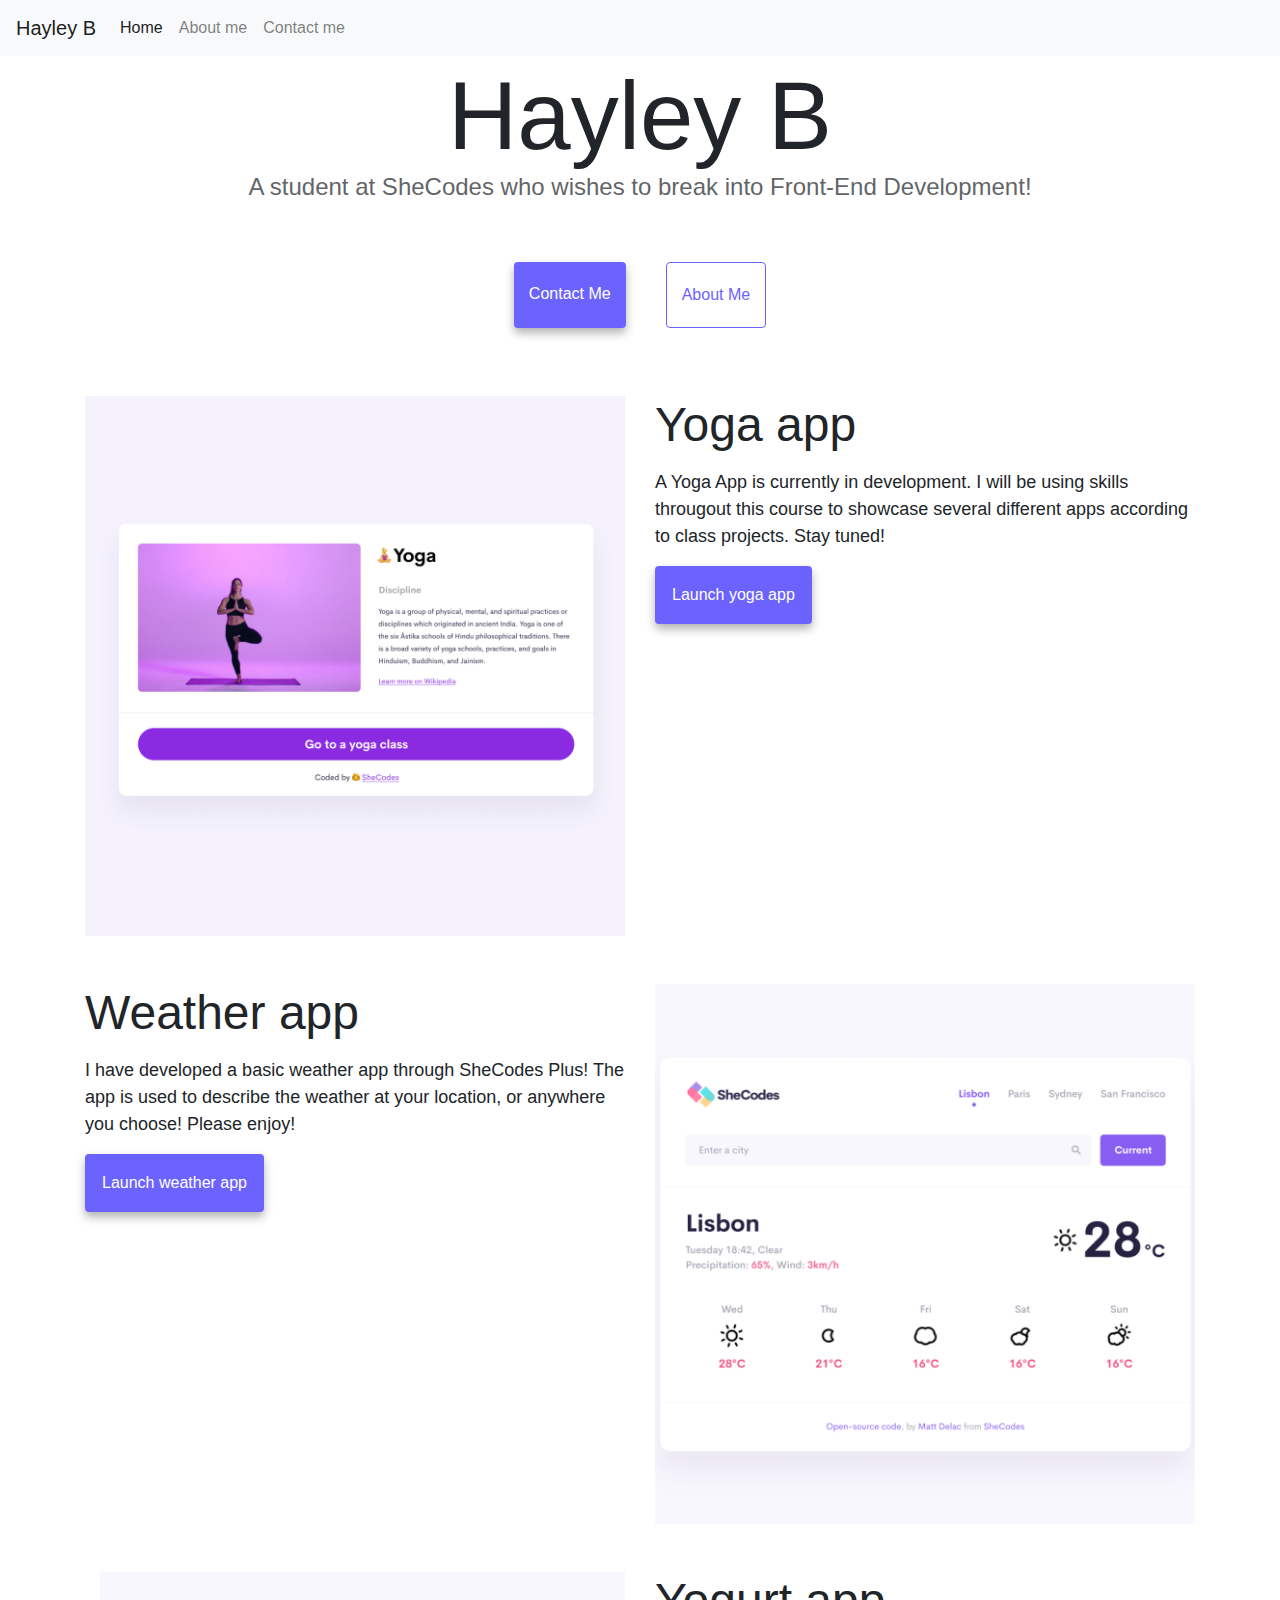
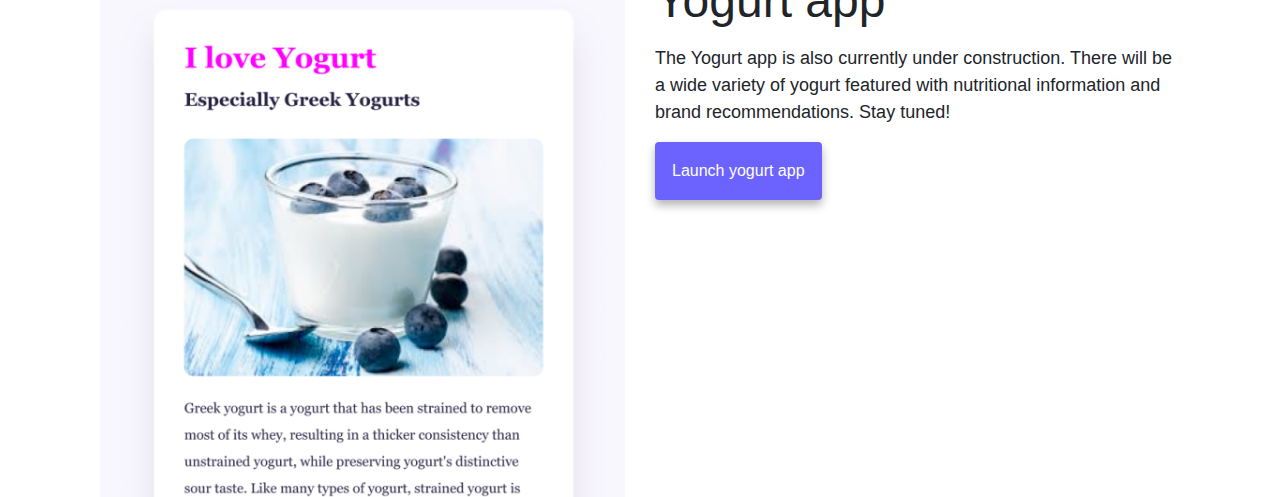
==== index.html @ a50a3790 "Initial commit" ====
<!DOCTYPE html>
<html lang="en">
  <head>
    <meta charset="UTF-8" />
    <meta http-equiv="X-UA-Compatible" content="IE=edge" />
    <meta name="viewport" content="width=device-width, initial-scale=1.0" />
    <link
      rel="stylesheet"
      href="https://cdn.jsdelivr.net/npm/bootstrap@4.3.1/dist/css/bootstrap.min.css"
      integrity="sha384-ggOyR0iXCbMQv3Xipma34MD+dH/1fQ784/j6cY/iJTQUOhcWr7x9JvoRxT2MZw1T"
      crossorigin="anonymous"
    />
    <script
      src="https://code.jquery.com/jquery-3.3.1.slim.min.js"
      integrity="sha384-q8i/X+965DzO0rT7abK41JStQIAqVgRVzpbzo5smXKp4YfRvH+8abtTE1Pi6jizo"
      crossorigin="anonymous"
    ></script>
    <script
      src="https://cdn.jsdelivr.net/npm/popper.js@1.14.7/dist/umd/popper.min.js"
      integrity="sha384-UO2eT0CpHqdSJQ6hJty5KVphtPhzWj9WO1clHTMGa3JDZwrnQq4sF86dIHNDz0W1"
      crossorigin="anonymous"
    ></script>
    <script
      src="https://cdn.jsdelivr.net/npm/bootstrap@4.3.1/dist/js/bootstrap.min.js"
      integrity="sha384-JjSmVgyd0p3pXB1rRibZUAYoIIy6OrQ6VrjIEaFf/nJGzIxFDsf4x0xIM+B07jRM"
      crossorigin="anonymous"
    ></script>
    <title>Hayley B</title>
    <link rel="stylesheet" href="style.css" />
  </head>
  <body>
      <nav class="navbar fixed-top navbar-expand-lg navbar-light bg-light mt-0">
          <a class="navbar-brand" href="#">Hayley B</a>
          <button class="navbar-toggler" type="button" data-toggle="collapse" data-target="#navbarNav" aria-controls="navbarNav" aria-expanded="false" aria-label="Toggle navigation">
            <span class="navbar-toggler-icon"></span>
          </button>
          <div class="collapse navbar-collapse" id="navbarNav">
            <ul class="navbar-nav">
              <li class="nav-item active">
                <a class="nav-link" href="index.html">Home <span class="sr-only">(current)</span></a>
              </li>
              <li class="nav-item">
                <a class="nav-link" href="about.html">About me</a>
              </li>
              <li class="nav-item">
                <a class="nav-link" href="about.html#contact">Contact me</a>
              </li>
            </ul>
          </div>
        </nav>
    <h2>👋 Hello! I am</h2>
    <h1>Hayley B</h1>
    <h3>A student at SheCodes who wishes to break into Front-End Development!</h3>
    <div class="navigation-links">
      <a href="about.html#contact" class="contact-link">Contact me</a>
      <a href="about.html" class="about-link">About me</a>
    </div>
    <div class="container mt-5">
      <div class="row">
        <div class="col-sm-6">
          <img src="images/yoga.png" class="fluid w-100" />
        </div>
        <div class="col-sm-6">
          <h2 class="d-flex justify-content-start">Yoga app</h2>
          <p class="homepage-paragraph mt-3">
            A Yoga App is currently in development. I will be using skills througout this course to showcase several different apps according to class projects. Stay tuned!
          </p>
          <button class="btn btn-purple app-button text-white p-3">
            Launch yoga app
          </button>
        </div>
      </div>
    </div>

    <div class="container mt-5">
      <div class="row">
        <div class="col-sm-6">
          <h2 class="d-flex justify-content-start">Weather app</h2>
          <p class="homepage-paragraph mt-3">
            I have developed a basic weather app through SheCodes Plus! The app is used to describe the weather at your location, or anywhere you choose! Please enjoy!
          </p>
          <button class="btn btn-purple app-button text-white p-3">
            Launch weather app
          </button>
        </div>
        <div class="col-sm-6">
          <img src="images/weather.png" class="fluid w-100" />
        </div>
      </div>

      <div class="container mt-5">
          <div class="row">
            <div class="col-sm-6">
              <img src="images/yogurt.png" class="fluid w-100" />
            </div>
            <div class="col-sm-6">
              <h2 class="d-flex justify-content-start">Yogurt app</h2>
              <p class="homepage-paragraph mt-3">
               The Yogurt app is also currently under construction. There will be a wide variety of yogurt featured with nutritional information and brand recommendations. Stay tuned!
              </p>
              <button class="btn btn-purple app-button text-white p-3">
                Launch yogurt app
              </button>
            </div>
          </div>
    </div>
  </body>
</html>
---- style.css ----
:root {
  --primary-color: #6c63ff;
  --secondary-color: #f5f2fe;
  --box-shadow: 0 5px 10px rgba(0, 0, 0, 0.3);
}

body {
  margin: 0 auto;
}

h1,
h2,
h3 {
  text-align: center;
  margin: 0;
}

h1 {
  font-size: 96px;
}

h2 {
  font-size: 48px;
}

h3 {
  font-size: 24px;
  opacity: 0.7;
}

p {
  padding: 10px;
  border-radius: 4px;
  font-size: 18px;
  line-height: 1.5;
  text-align: center;
}

.img-fluid {
  max-width: 100%;
  height: auto;
}

.homepage-paragraph {
  background: none;
  text-align: left;
  padding: 0;
}

.navigation-links {
  display: flex;
  margin-top: 40px;
  justify-content: center;
}

.navigation-links a {
  margin: 20px;
  border-radius: 4px;
  padding: 20px 15px;
  text-decoration: none;
  text-transform: capitalize;
}

.contact-link {
  background: var(--primary-color);
  box-shadow: var(--box-shadow);
  color: white;
}

.about-link {
  color: var(--primary-color);
  border: 1px solid var(--primary-color);
}

.homepage-link {
  color: var(--primary-color);
  text-align: center;
  display: block;
}

.about-paragraphs {
  display: flex;
  margin: 30px 0;
}

.about-paragraphs p {
  margin: 10px;
}

.email-link {
  display: flex;
  justify-content: center;
  color: var(--primary-color);
  font-size: 28px;
  text-decoration: none;
}

.email-link:hover {
  text-decoration: underline;
}

.btn-purple {
  background-color: var(--primary-color);
  box-shadow: var(--box-shadow);
}
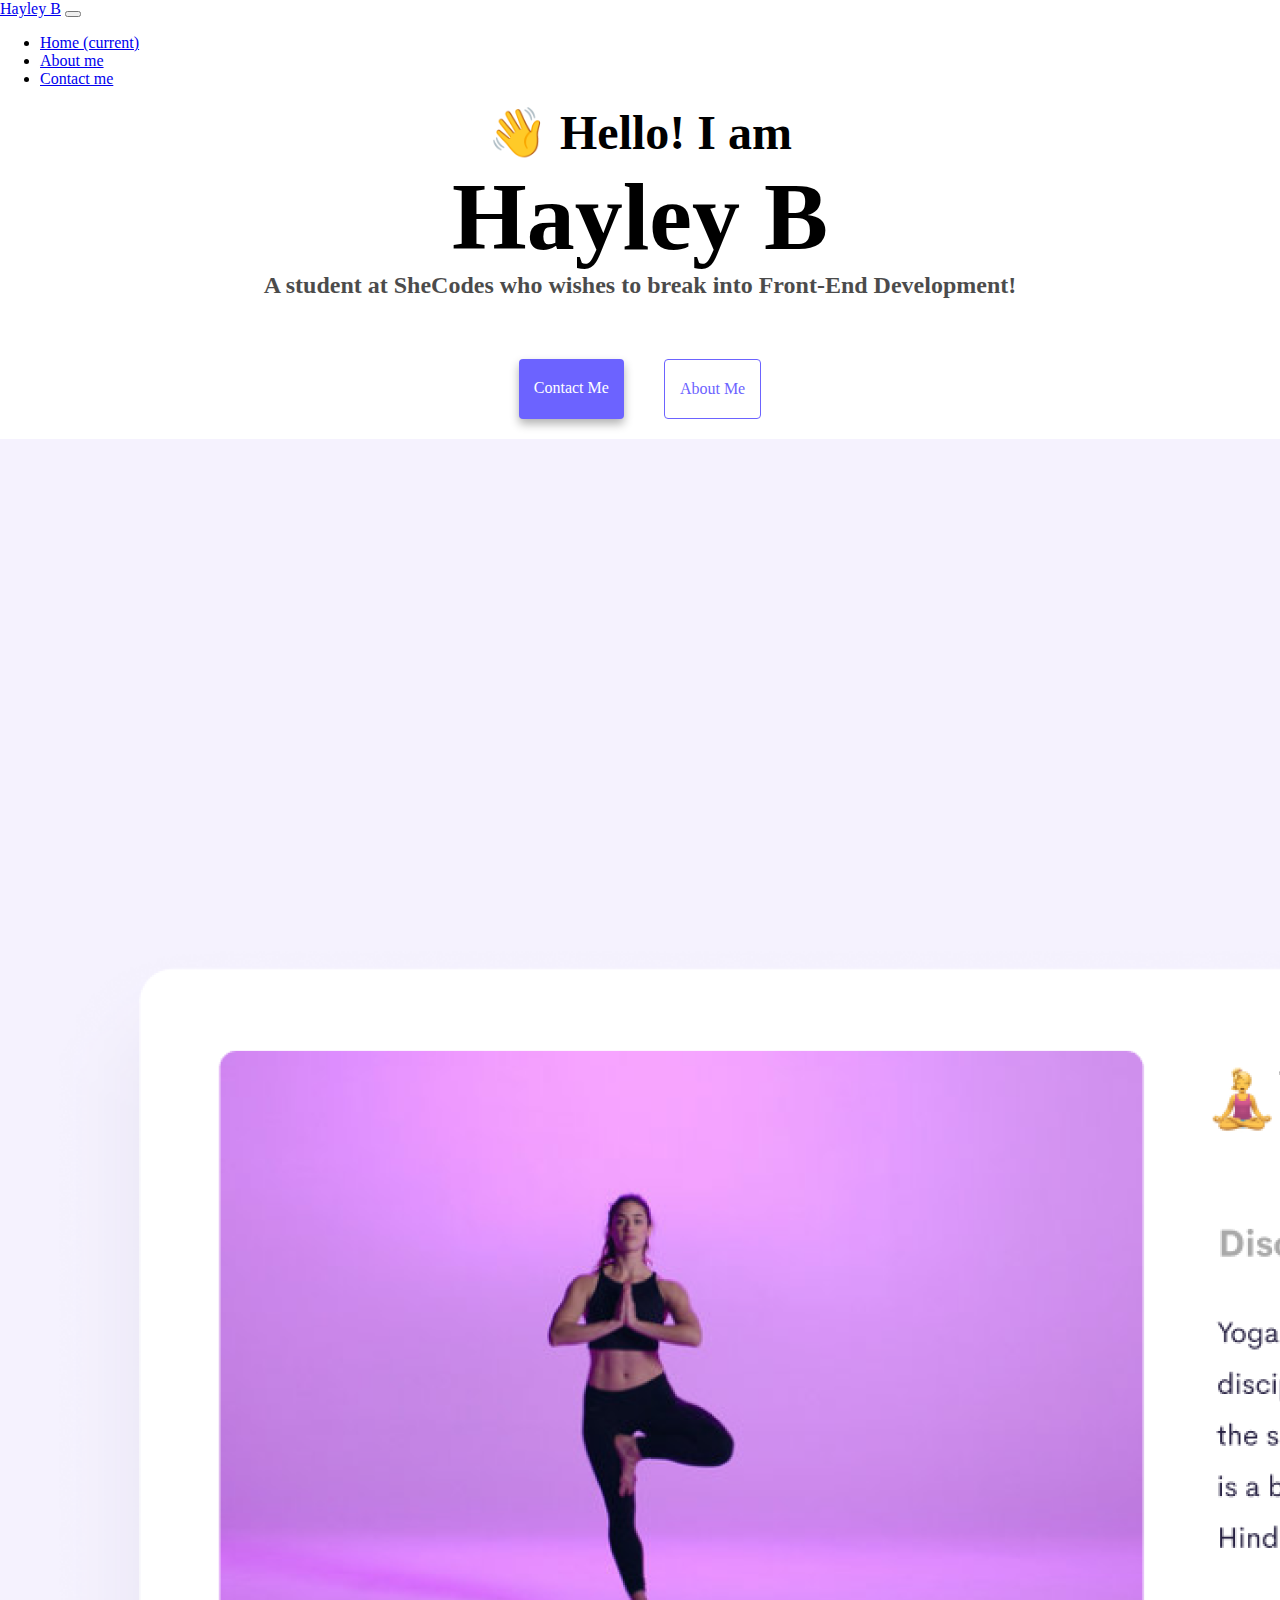
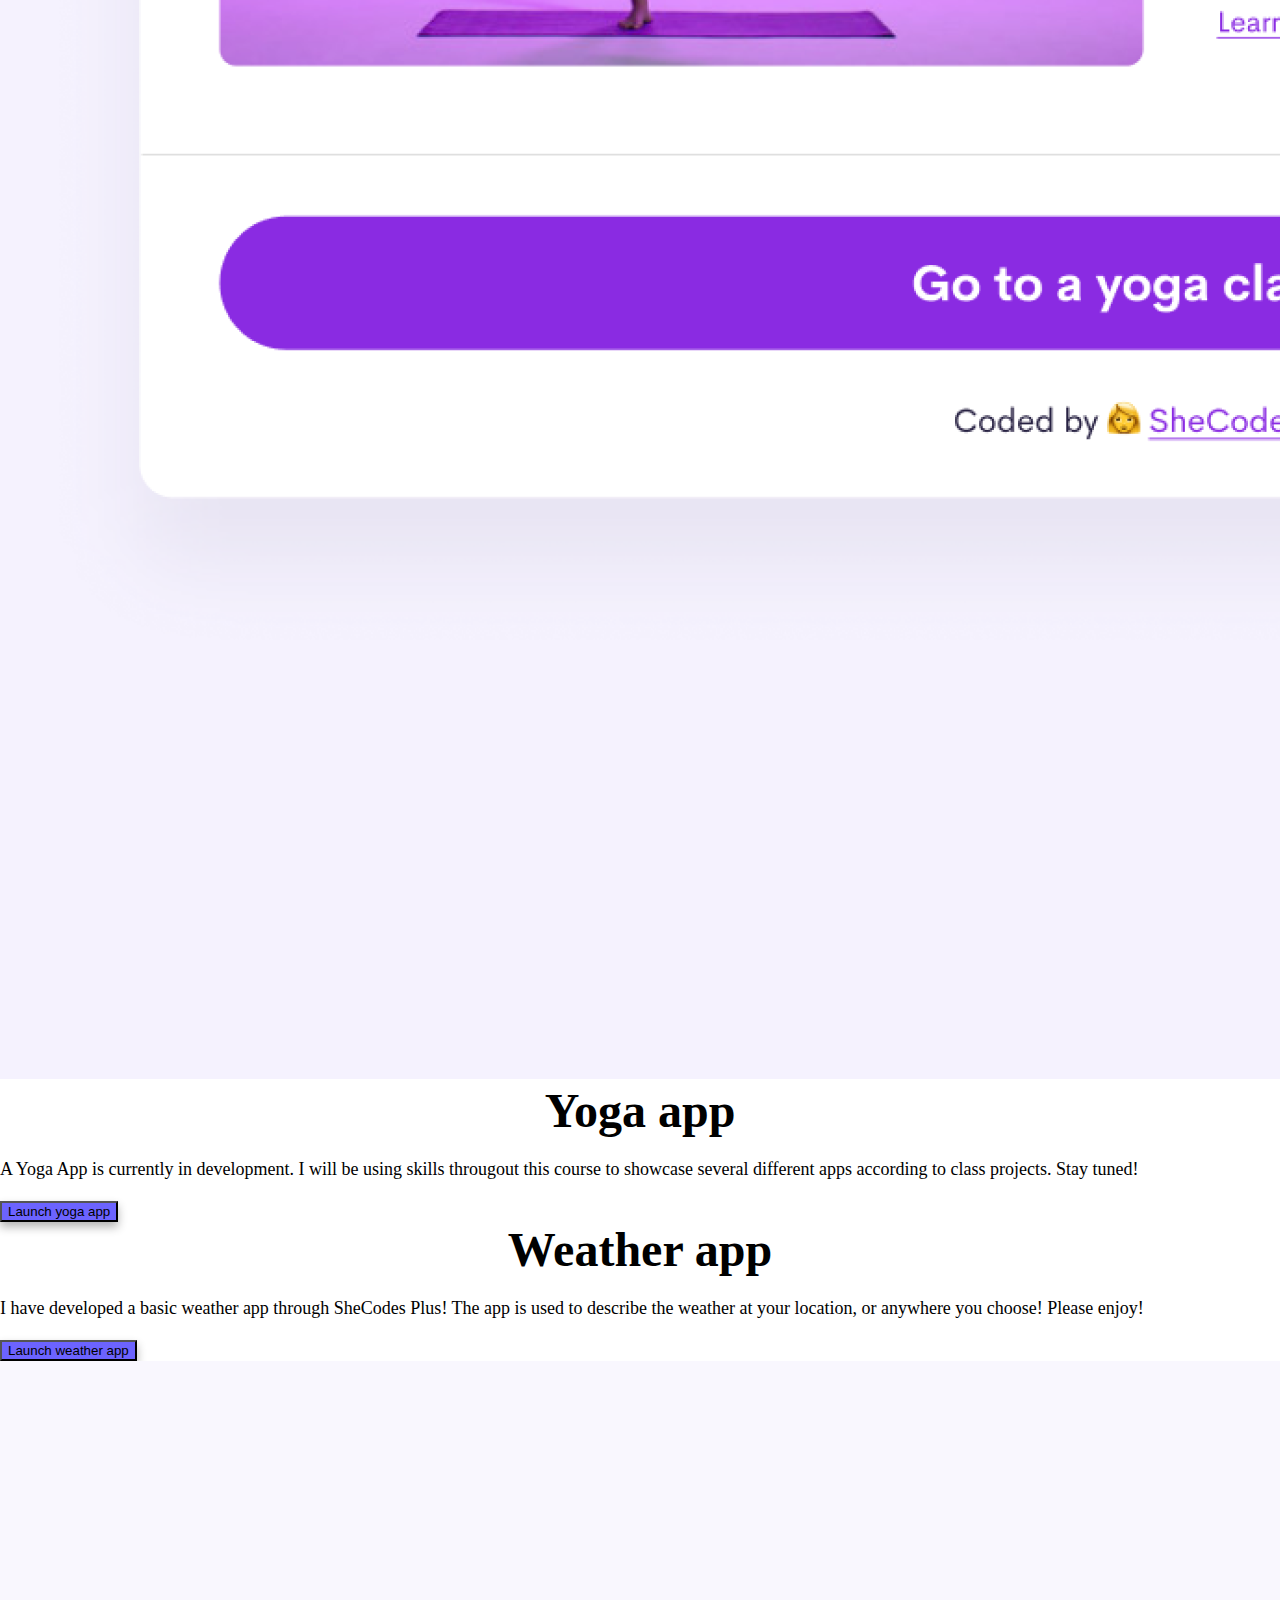
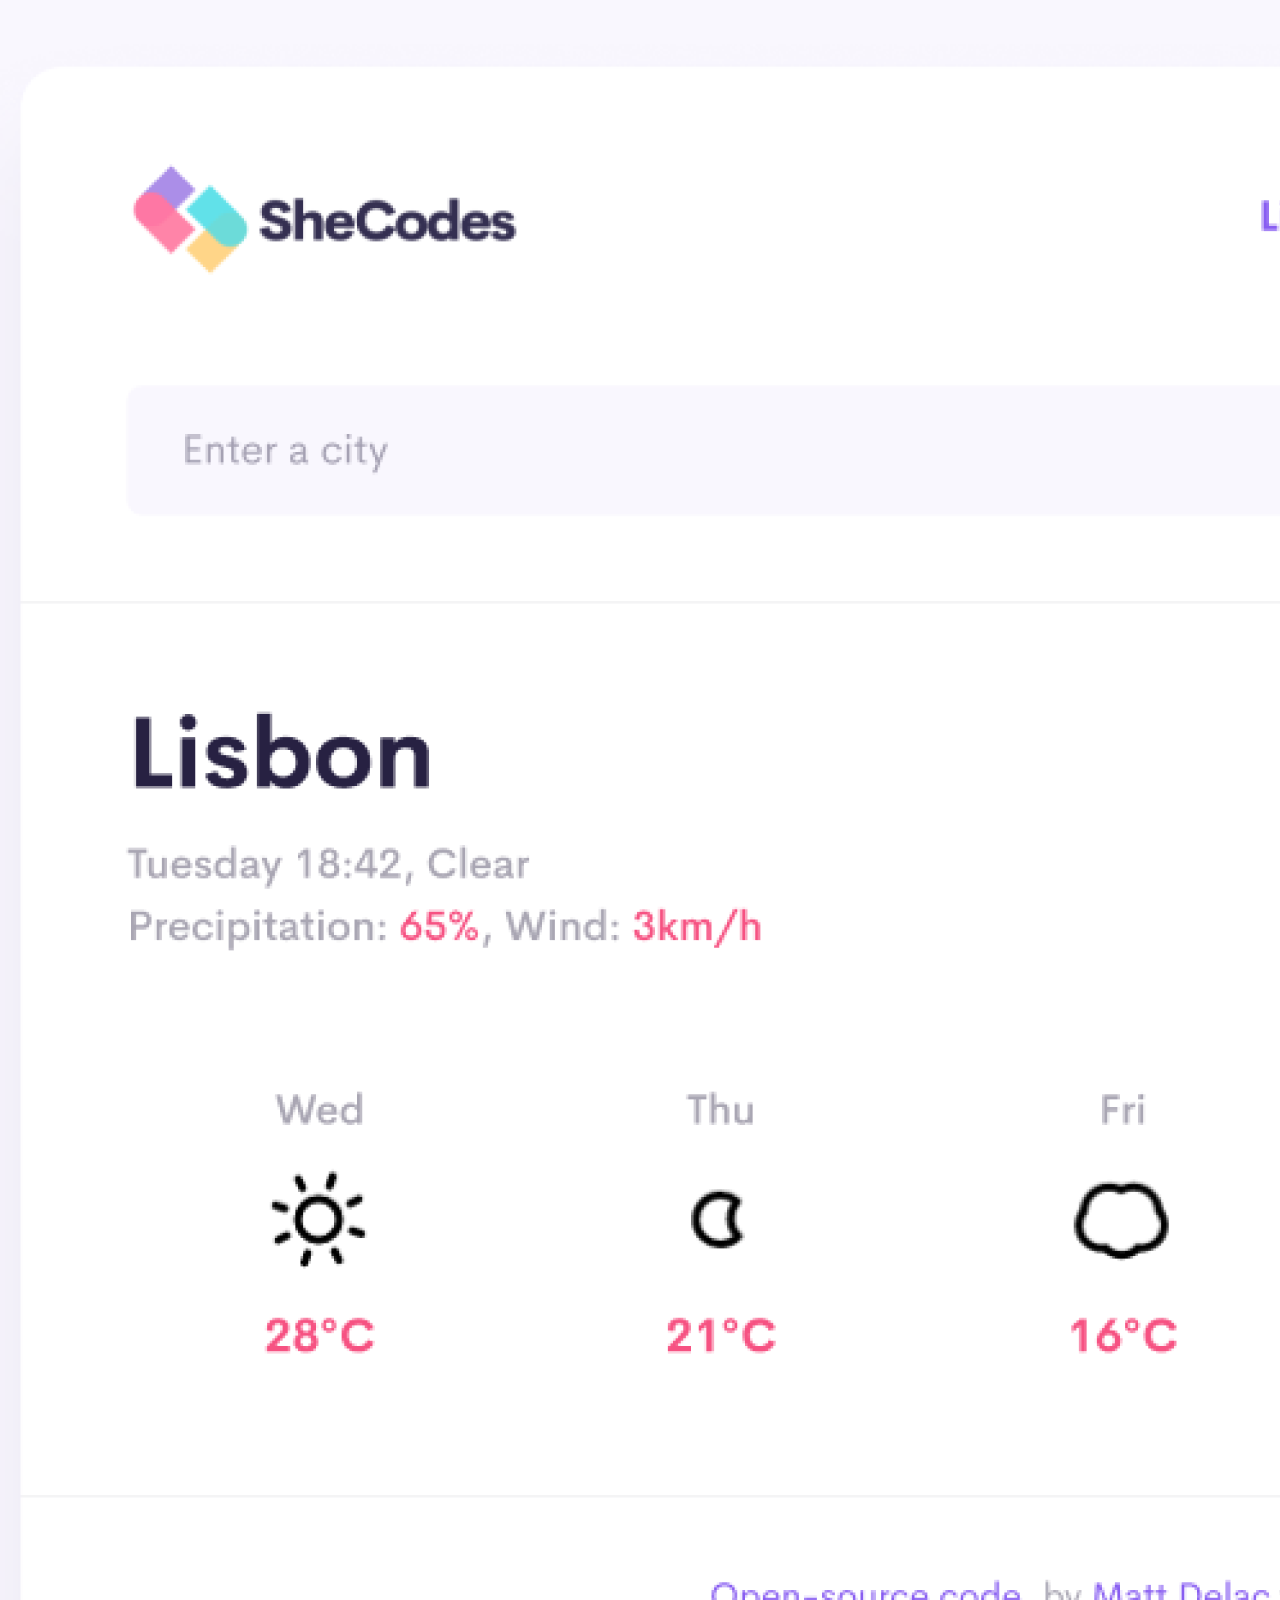
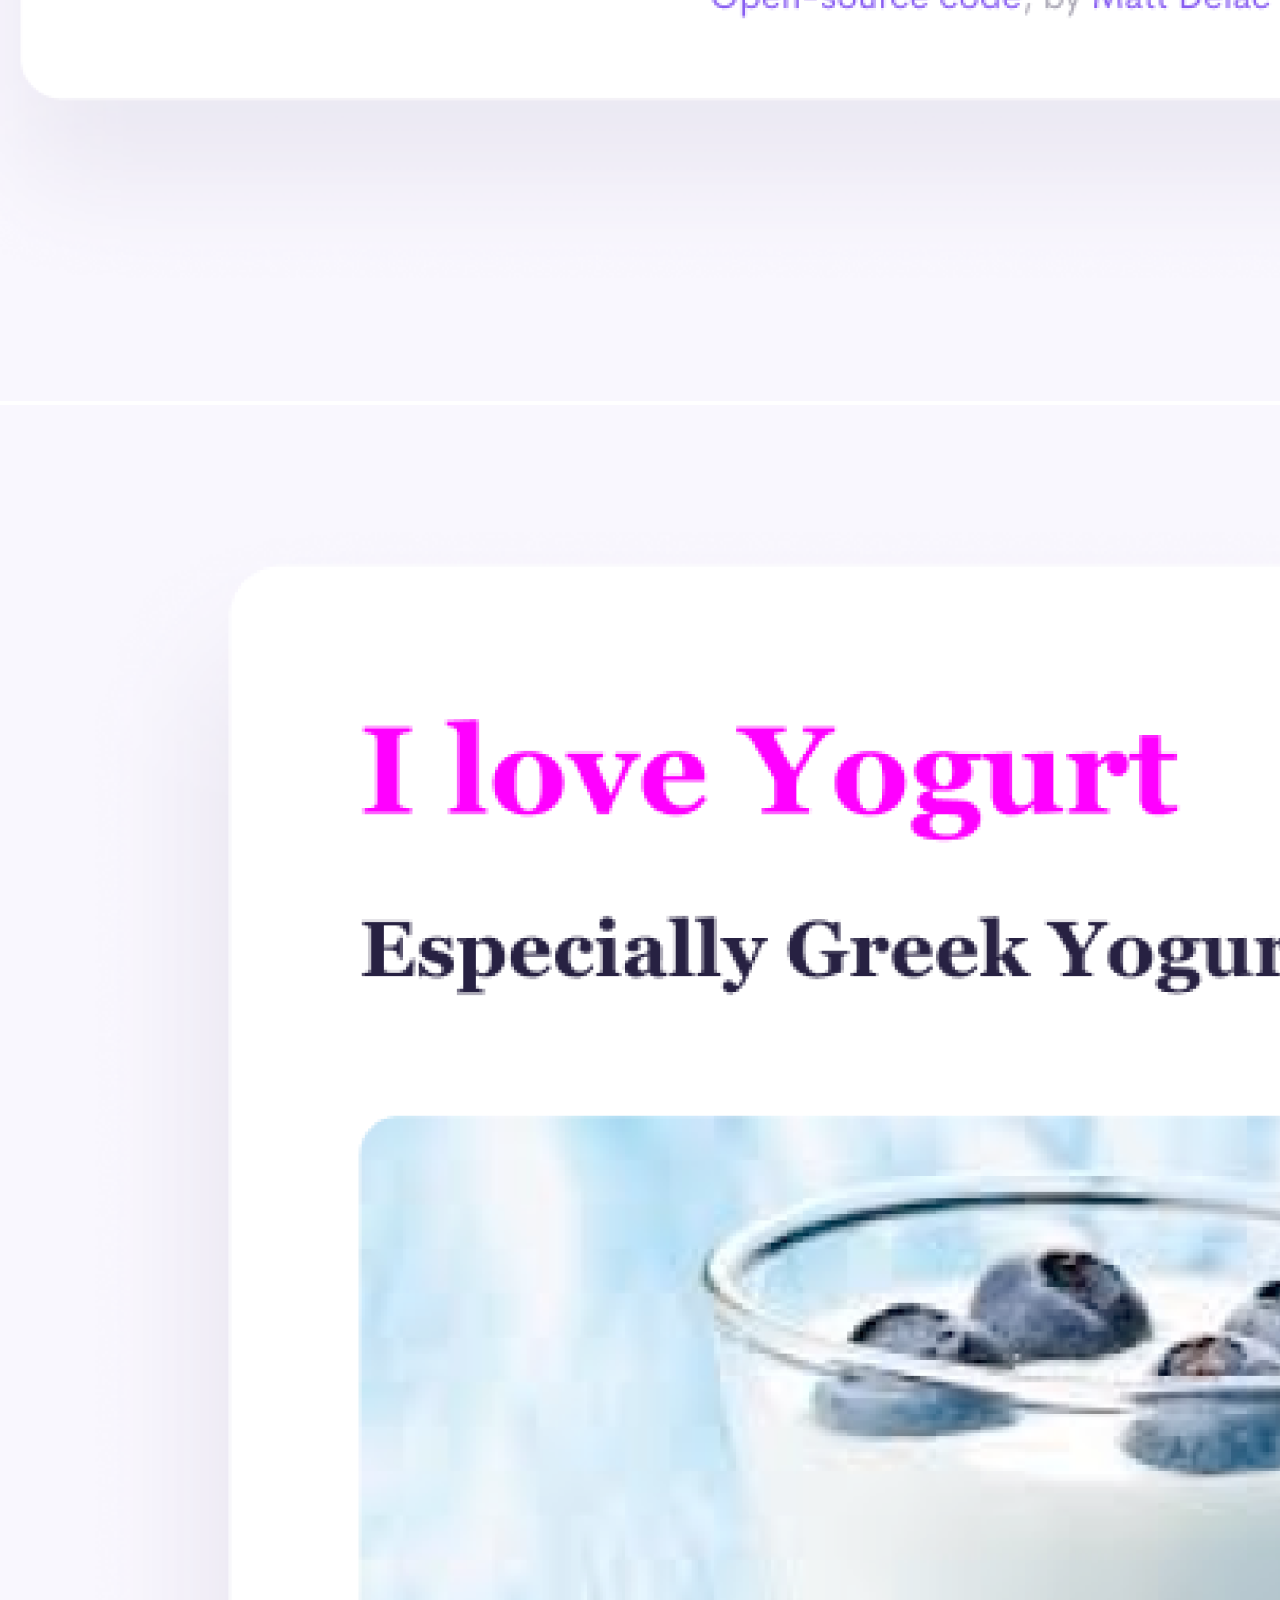
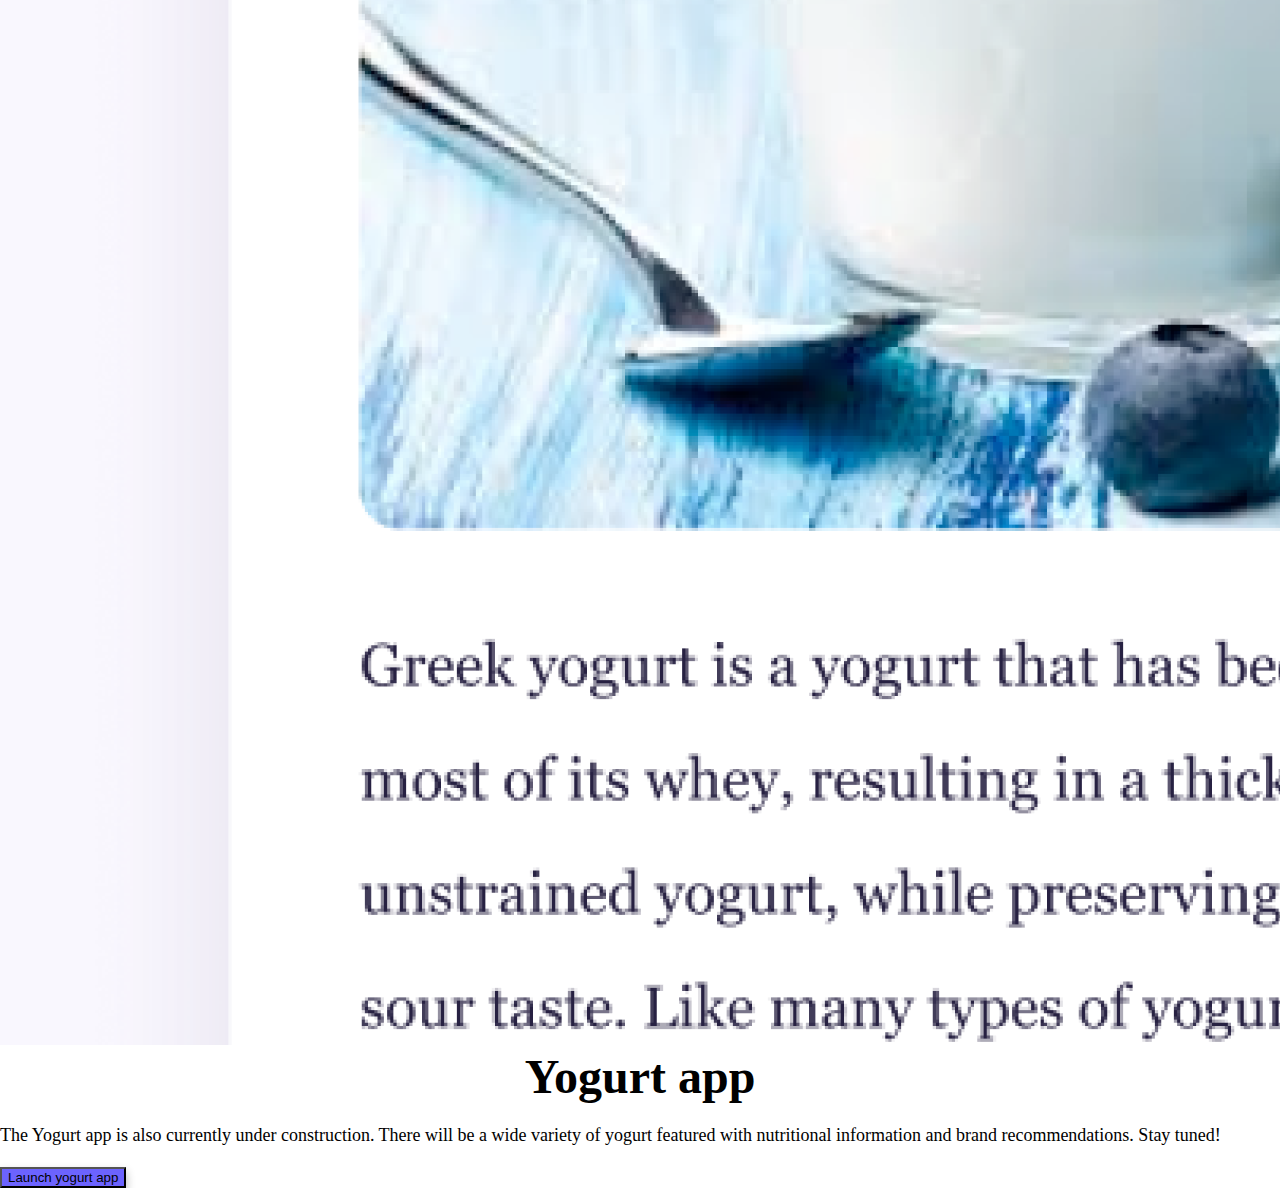
==== commit 7bc1b2d9: "update" ====
--- a/index.html
+++ b/index.html
@@ -5,24 +5,14 @@
     <meta http-equiv="X-UA-Compatible" content="IE=edge" />
     <meta name="viewport" content="width=device-width, initial-scale=1.0" />
     <link
+      href="https://cdn.jsdelivr.net/npm/bootstrap@5.0.0-beta2/dist/css/bootstrap.min.css"
       rel="stylesheet"
-      href="https://cdn.jsdelivr.net/npm/bootstrap@4.3.1/dist/css/bootstrap.min.css"
-      integrity="sha384-ggOyR0iXCbMQv3Xipma34MD+dH/1fQ784/j6cY/iJTQUOhcWr7x9JvoRxT2MZw1T"
+      integrity="sha384-BmbxuPwQa2lc/FVzBcNJ7UAyJxM6wuqIj61tLrc4wSX0szH/Ev+nYRRuWlolflfl"
       crossorigin="anonymous"
     />
     <script
-      src="https://code.jquery.com/jquery-3.3.1.slim.min.js"
-      integrity="sha384-q8i/X+965DzO0rT7abK41JStQIAqVgRVzpbzo5smXKp4YfRvH+8abtTE1Pi6jizo"
-      crossorigin="anonymous"
-    ></script>
-    <script
-      src="https://cdn.jsdelivr.net/npm/popper.js@1.14.7/dist/umd/popper.min.js"
-      integrity="sha384-UO2eT0CpHqdSJQ6hJty5KVphtPhzWj9WO1clHTMGa3JDZwrnQq4sF86dIHNDz0W1"
-      crossorigin="anonymous"
-    ></script>
-    <script
-      src="https://cdn.jsdelivr.net/npm/bootstrap@4.3.1/dist/js/bootstrap.min.js"
-      integrity="sha384-JjSmVgyd0p3pXB1rRibZUAYoIIy6OrQ6VrjIEaFf/nJGzIxFDsf4x0xIM+B07jRM"
+      src="https://cdn.jsdelivr.net/npm/bootstrap@5.0.0-beta2/dist/js/bootstrap.bundle.min.js"
+      integrity="sha384-b5kHyXgcpbZJO/tY9Ul7kGkf1S0CWuKcCD38l8YkeH8z8QjE0GmW1gYU5S9FOnJ0"
       crossorigin="anonymous"
     ></script>
     <title>Hayley B</title>
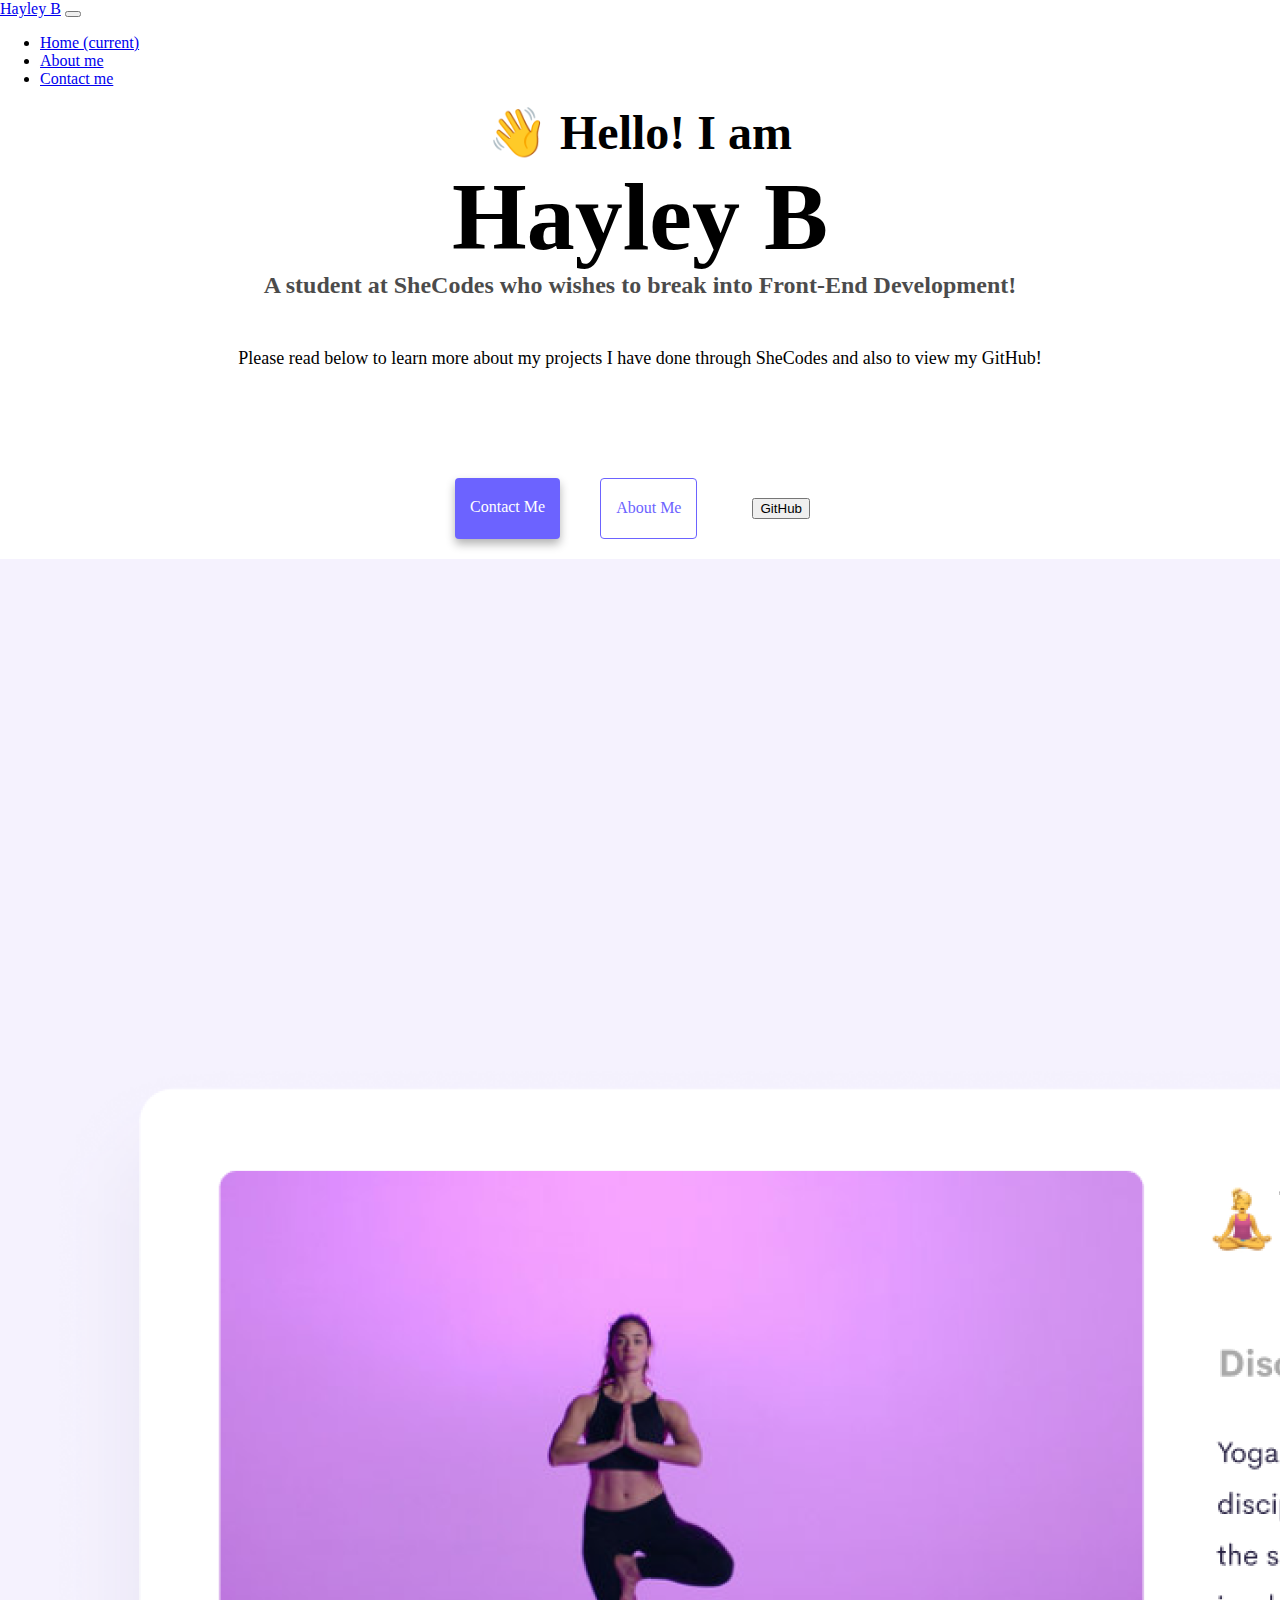
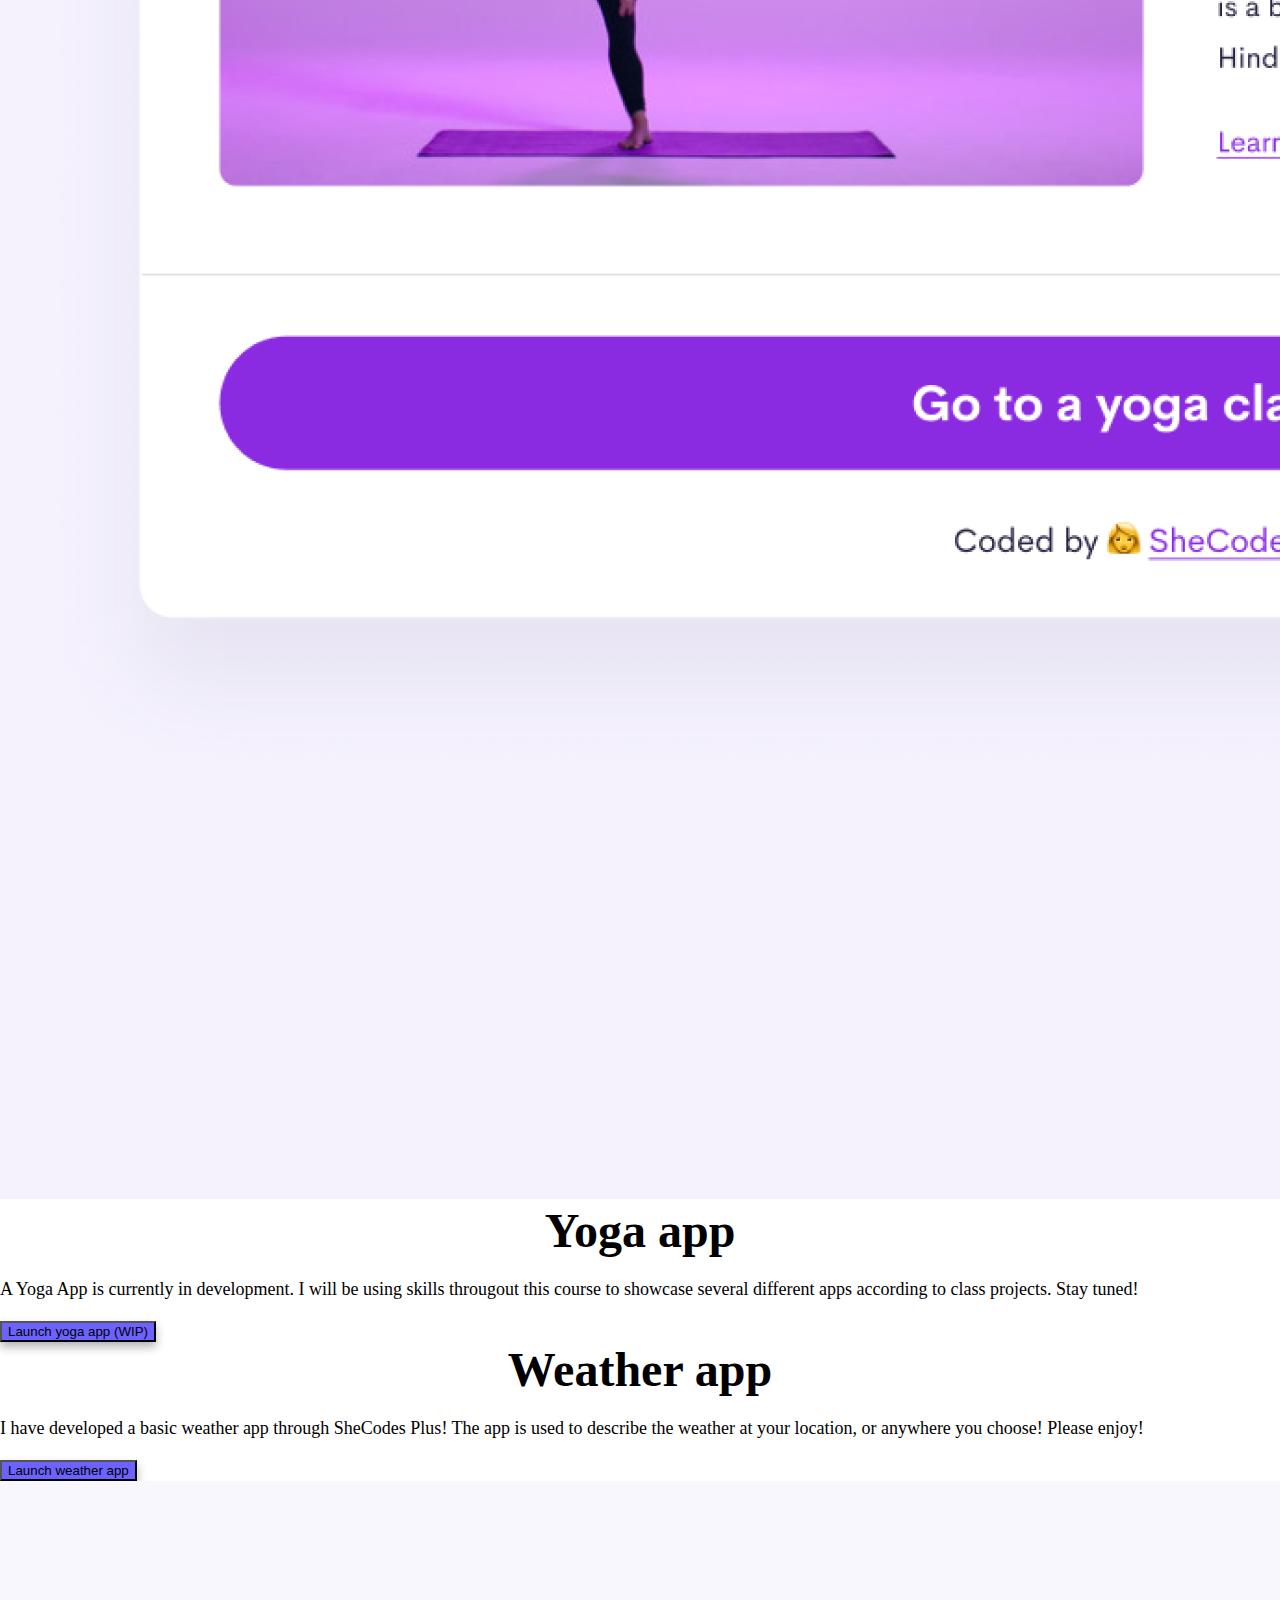
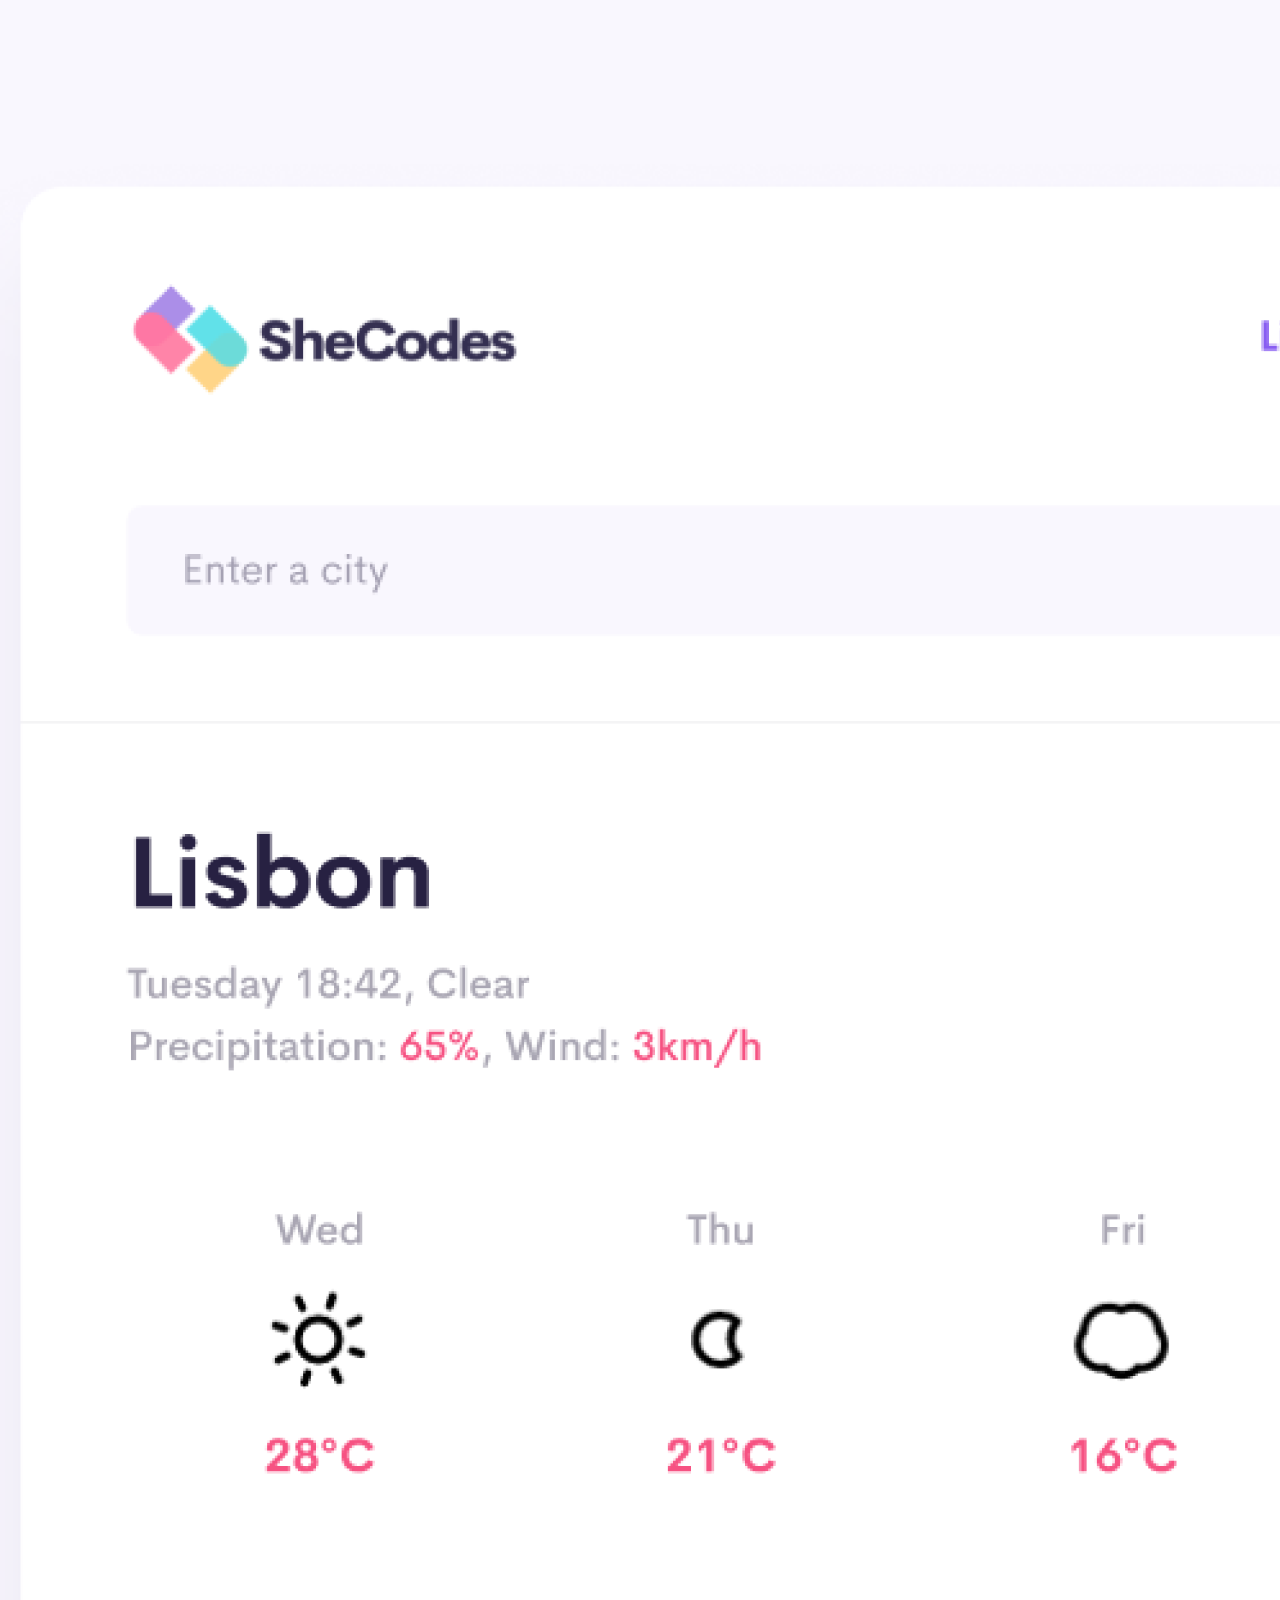
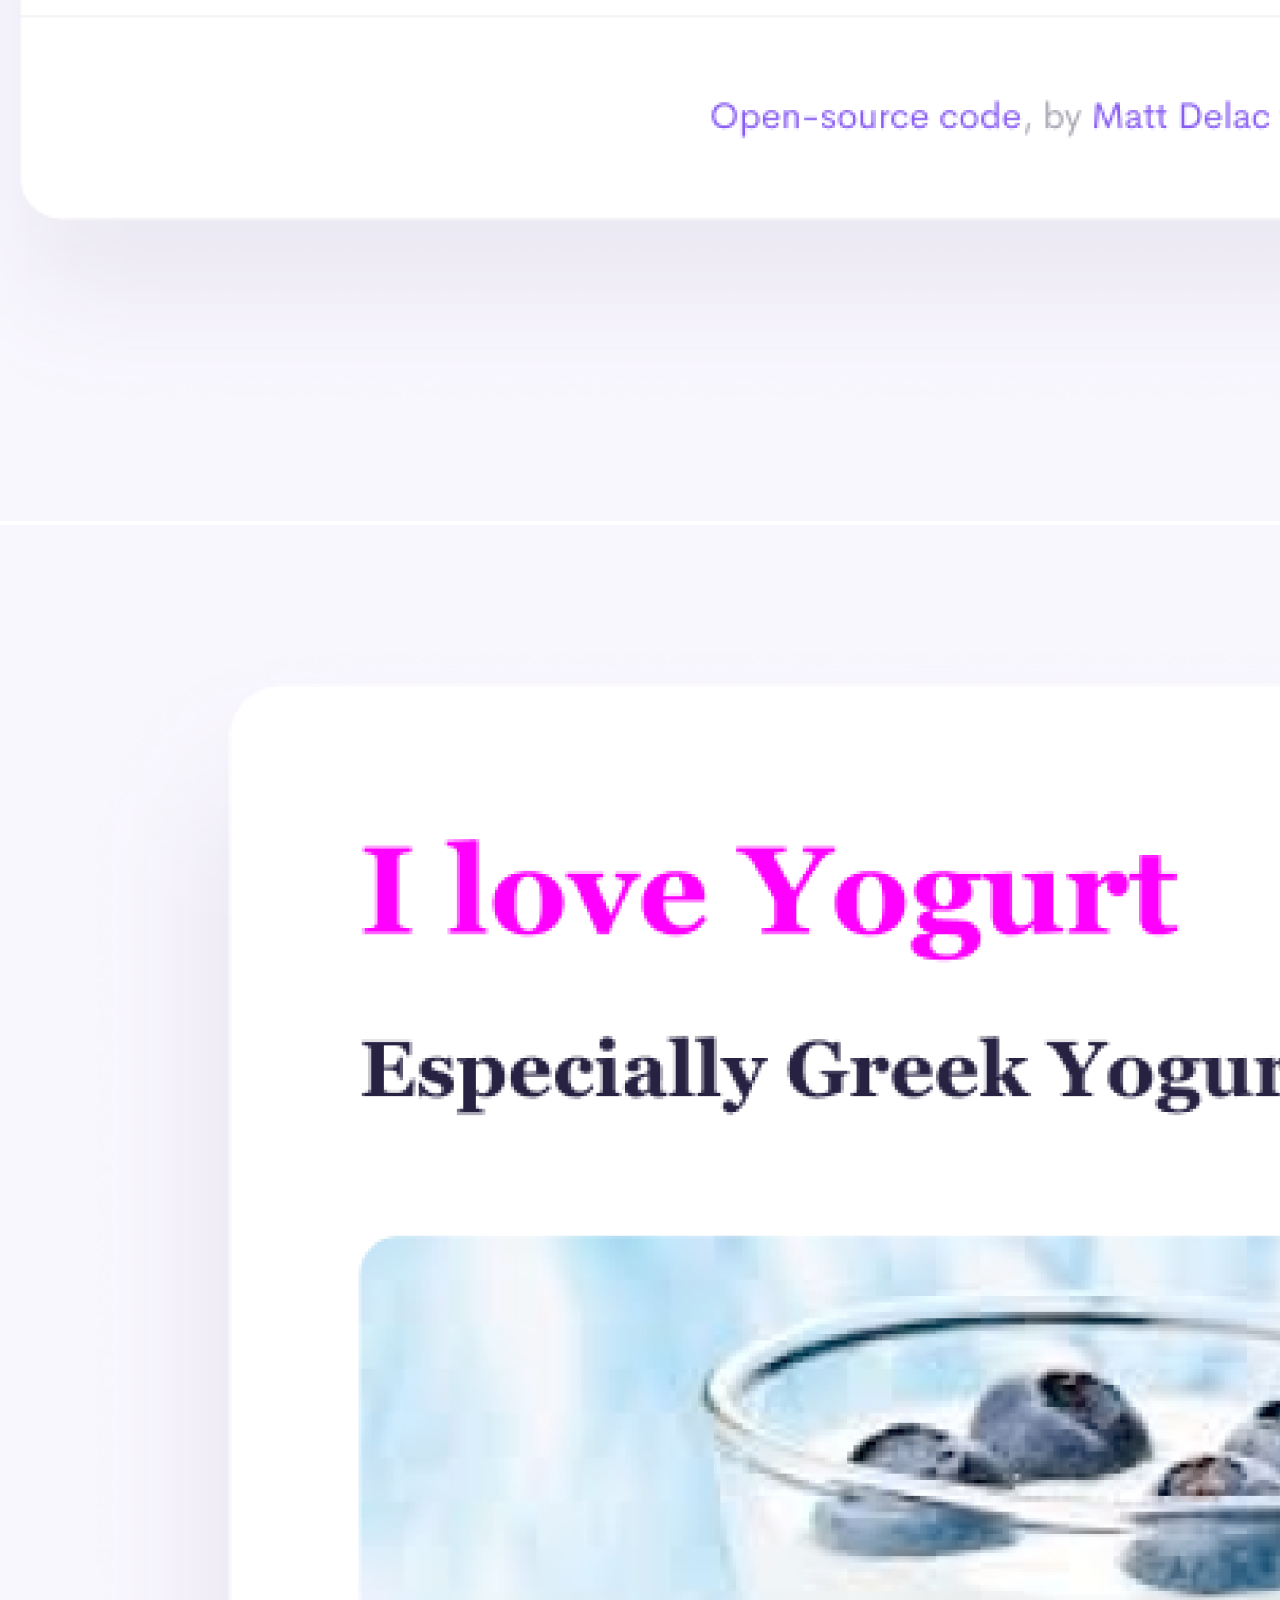
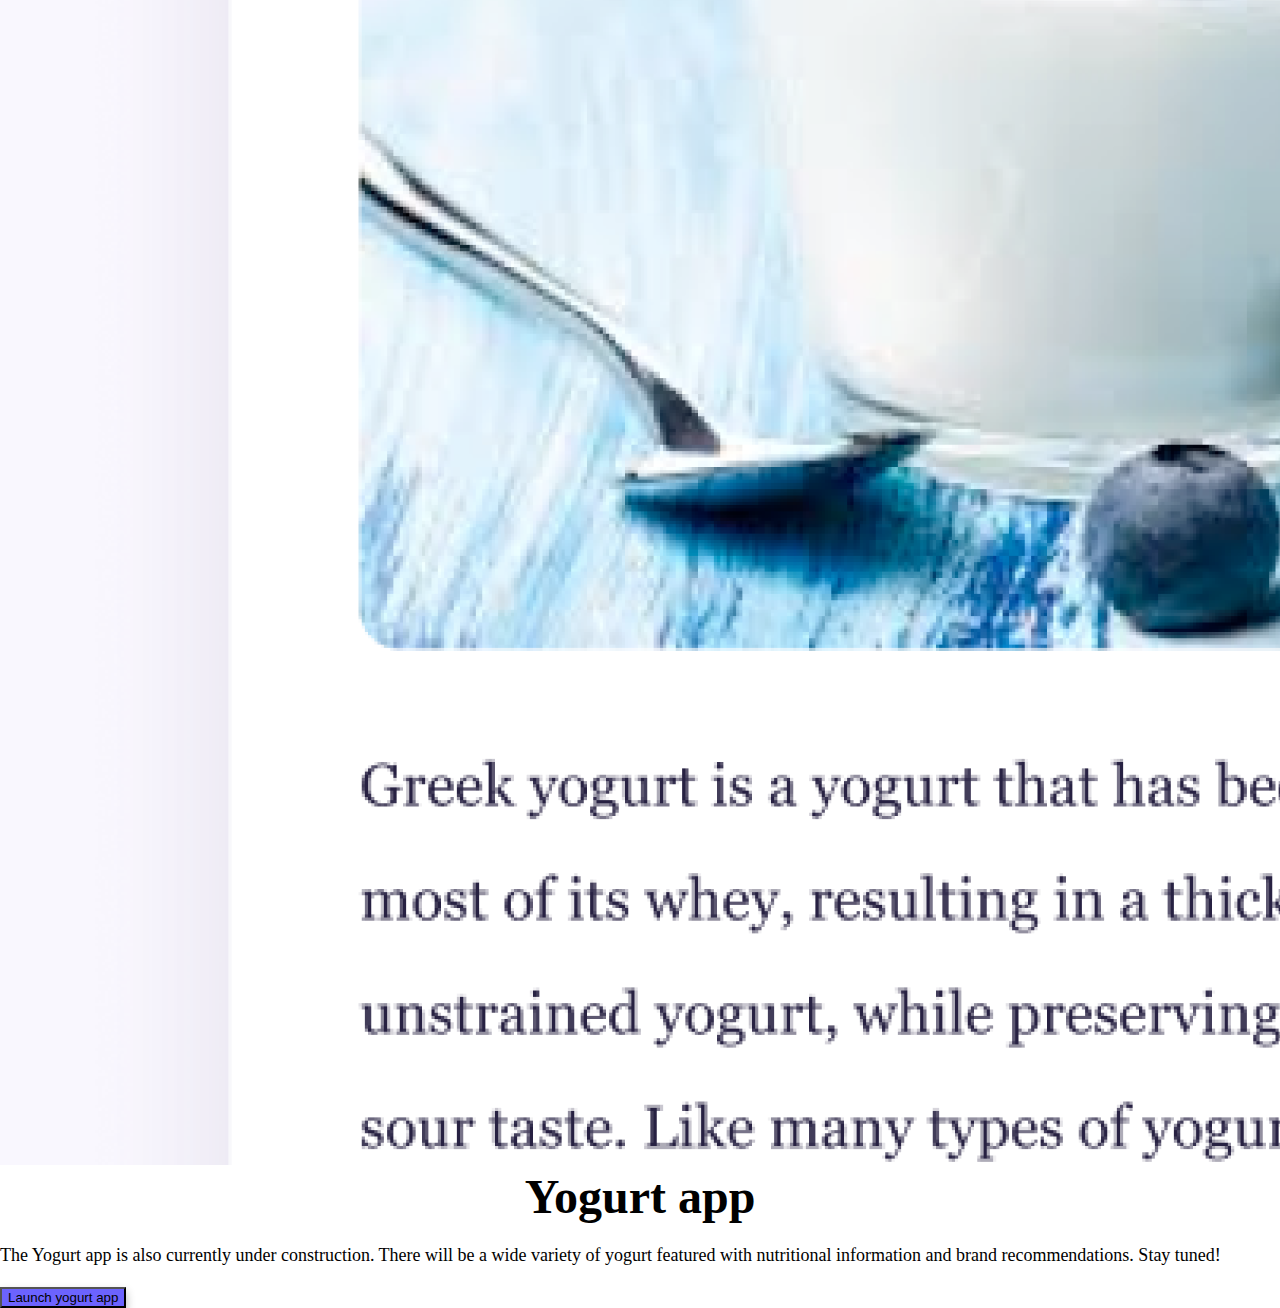
==== commit b6e0d253: "Added additional link to personal GitHub" ====
--- a/index.html
+++ b/index.html
@@ -41,9 +41,14 @@
     <h2>👋 Hello! I am</h2>
     <h1>Hayley B</h1>
     <h3>A student at SheCodes who wishes to break into Front-End Development!</h3>
+    </br>
+        <p> Please read below to learn more about my projects I have done through SheCodes and also to view my GitHub!</p>
+      </br>
+
     <div class="navigation-links">
       <a href="about.html#contact" class="contact-link">Contact me</a>
       <a href="about.html" class="about-link">About me</a>
+      <a href="https://github.com/Hayb0312/HostedSite.git" target="_parent"><button>GitHub</button></a>
     </div>
     <div class="container mt-5">
       <div class="row">
@@ -55,8 +60,9 @@
           <p class="homepage-paragraph mt-3">
             A Yoga App is currently in development. I will be using skills througout this course to showcase several different apps according to class projects. Stay tuned!
           </p>
+
           <button class="btn btn-purple app-button text-white p-3">
-            Launch yoga app
+            Launch yoga app (WIP)
           </button>
         </div>
       </div>
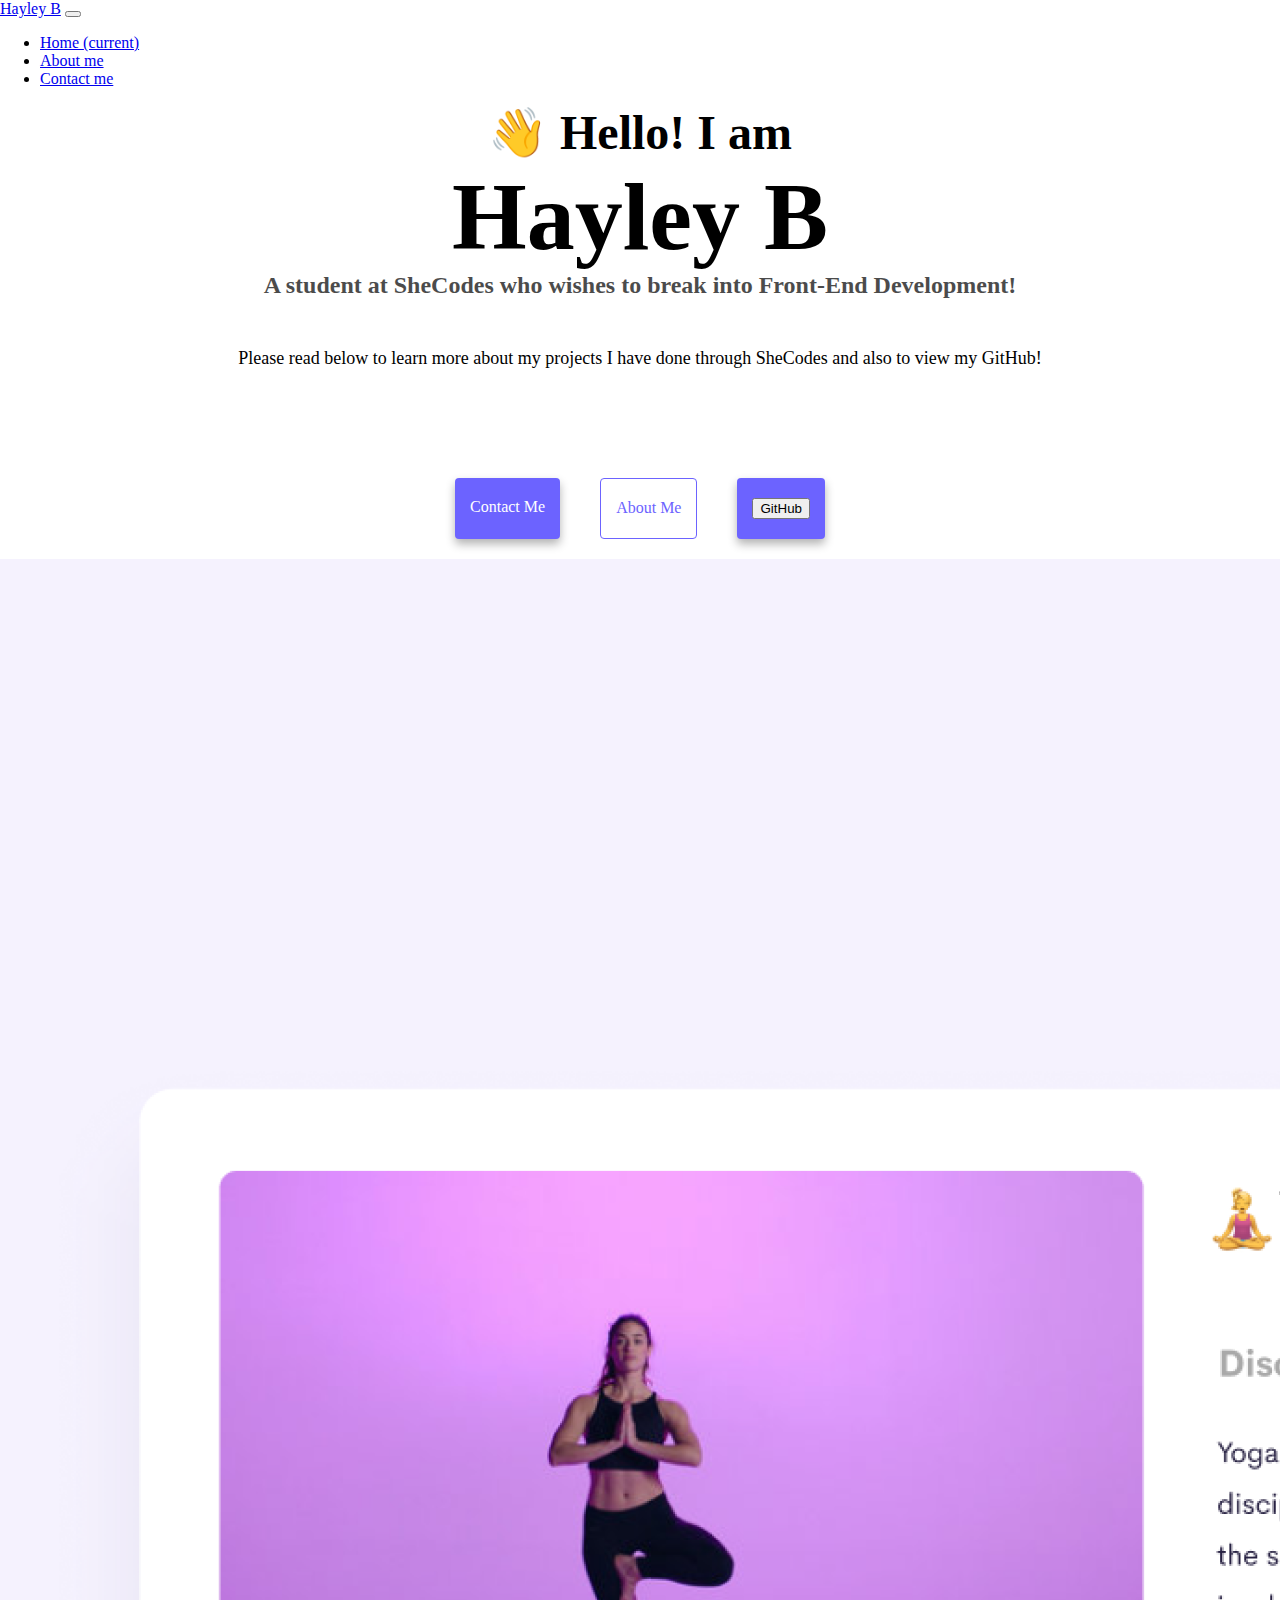
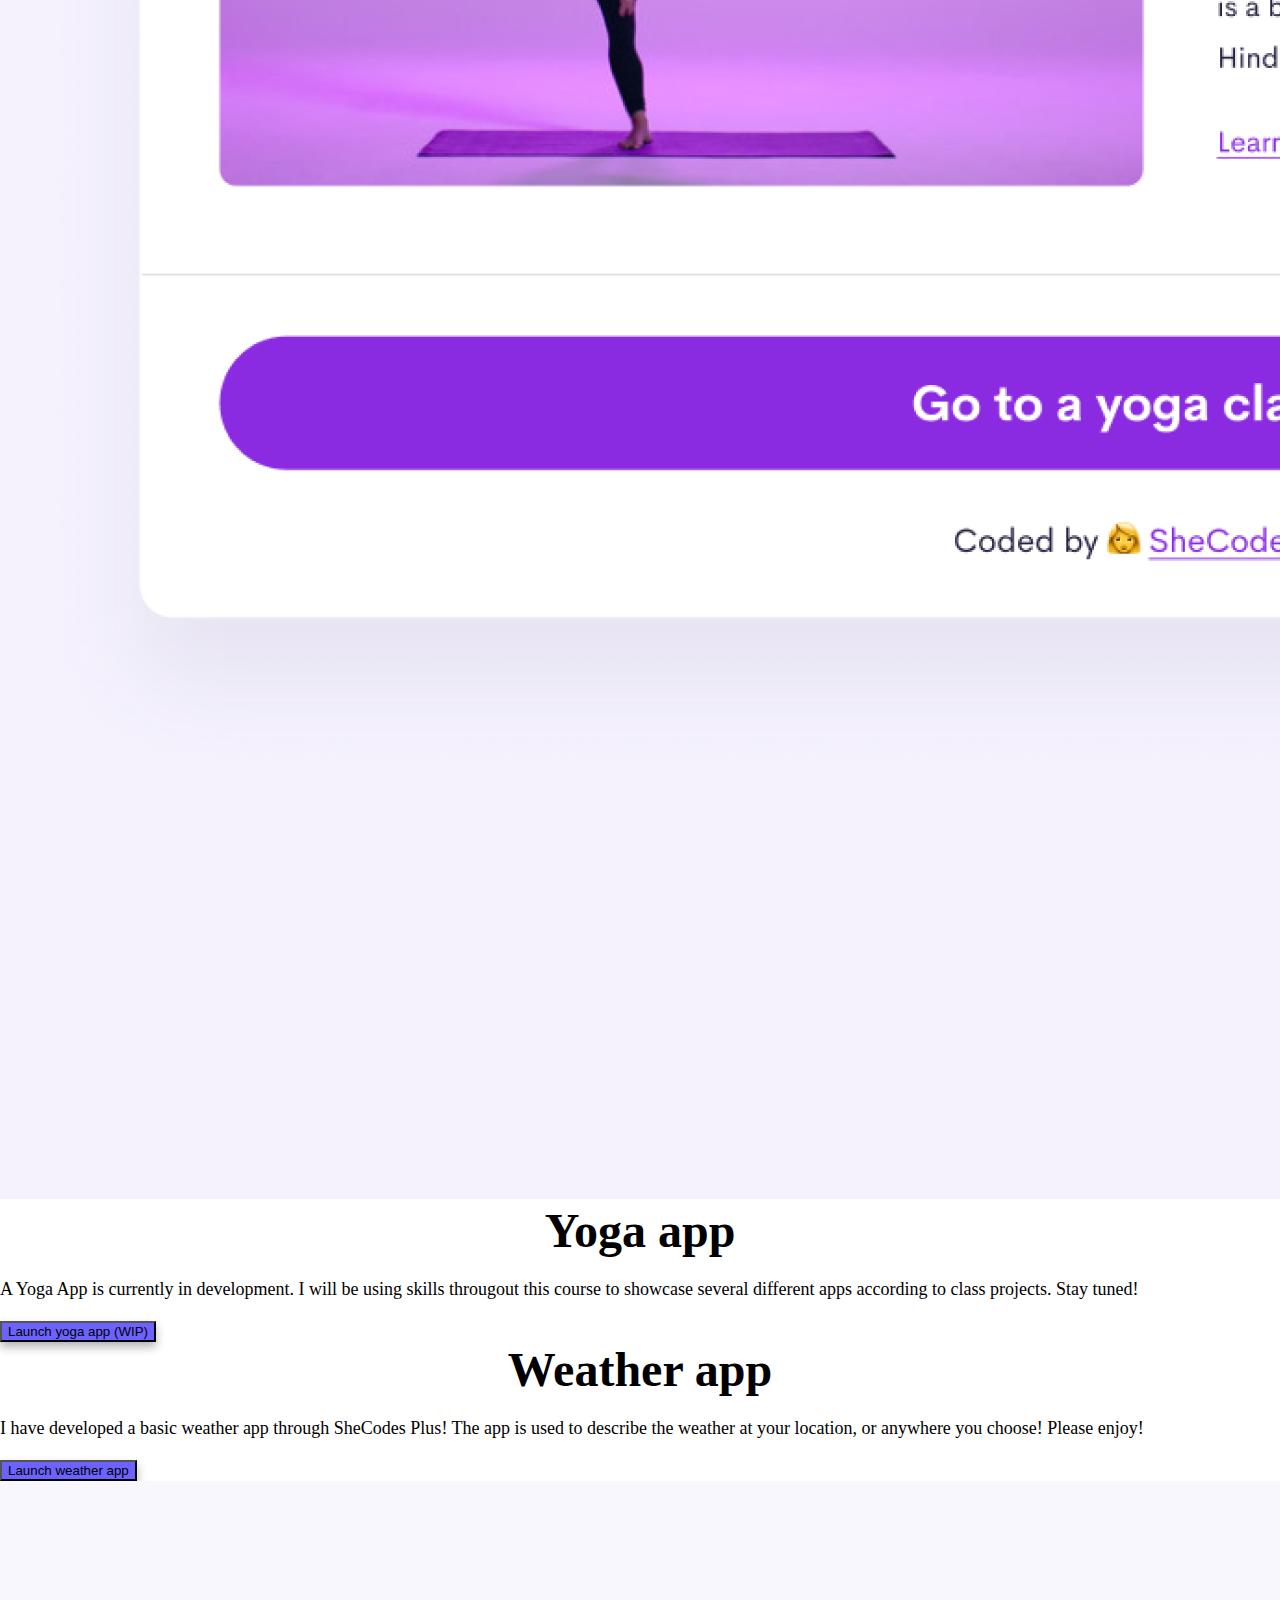
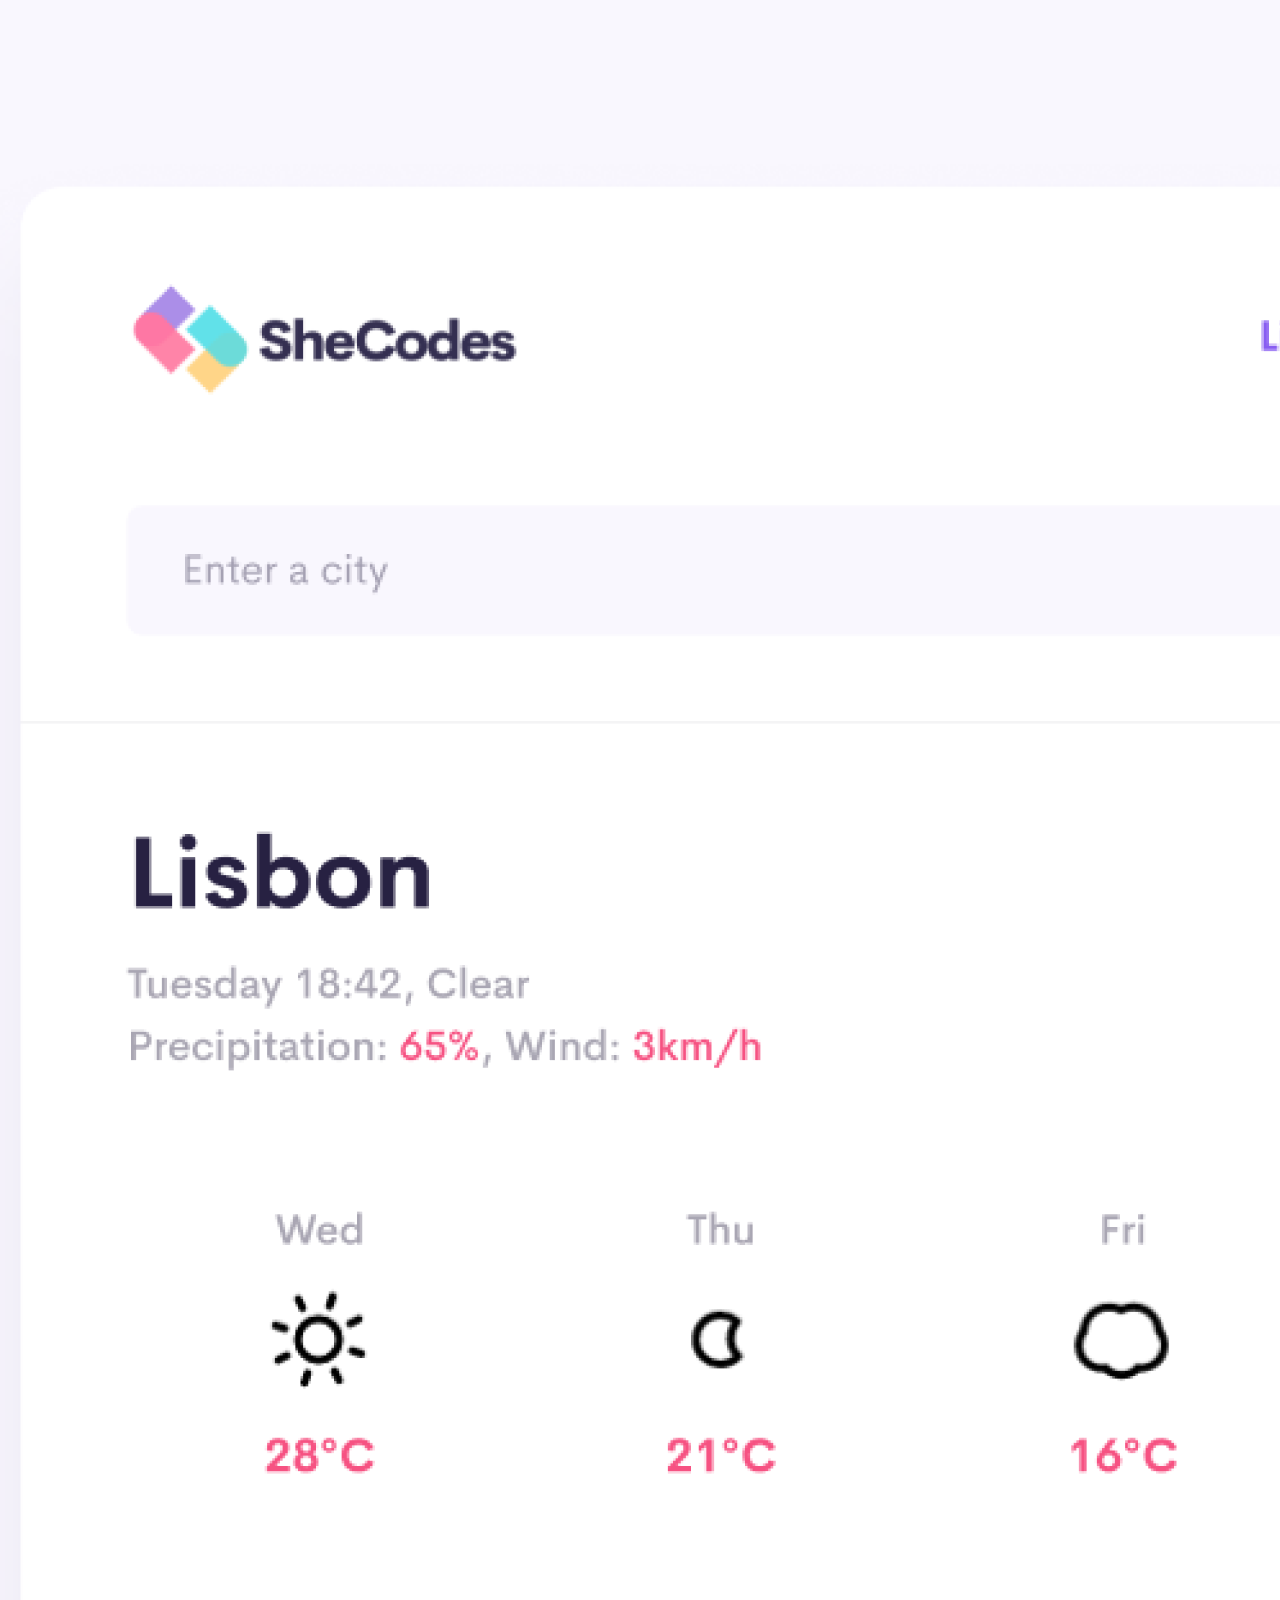
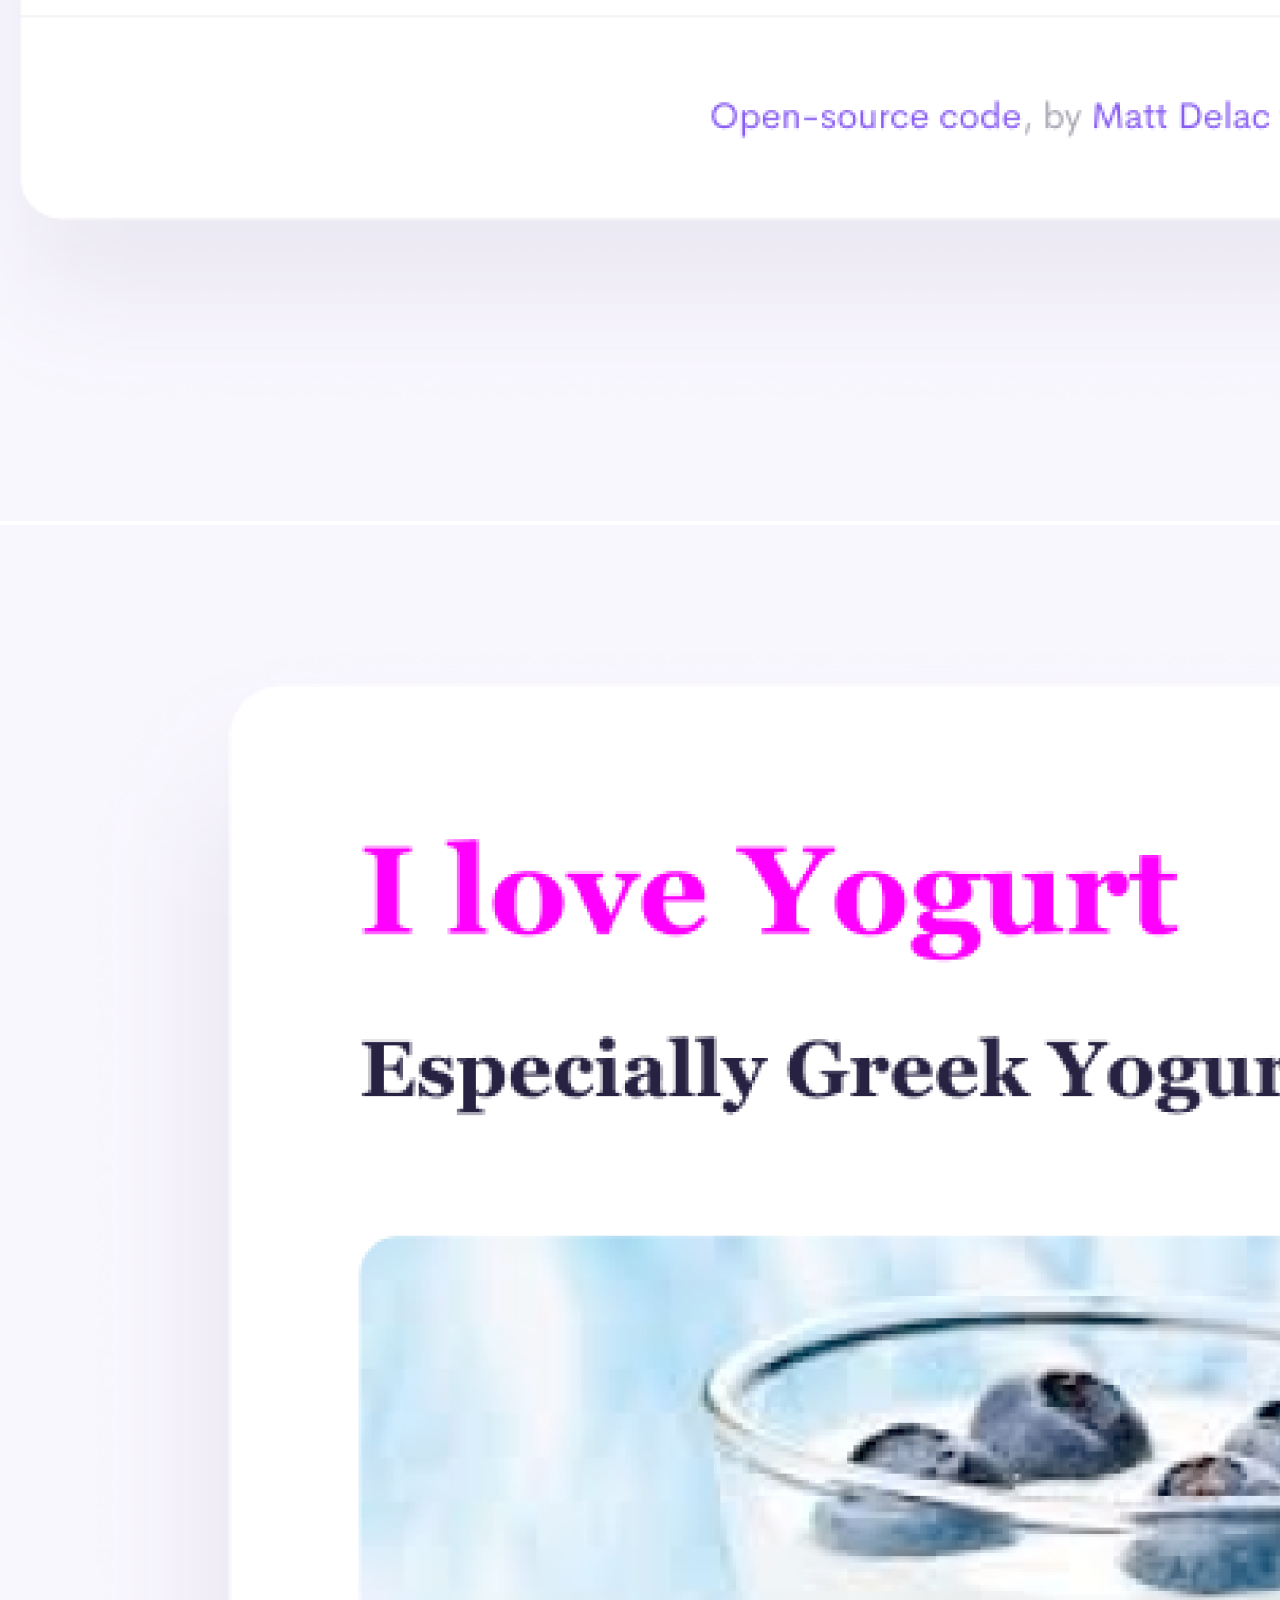
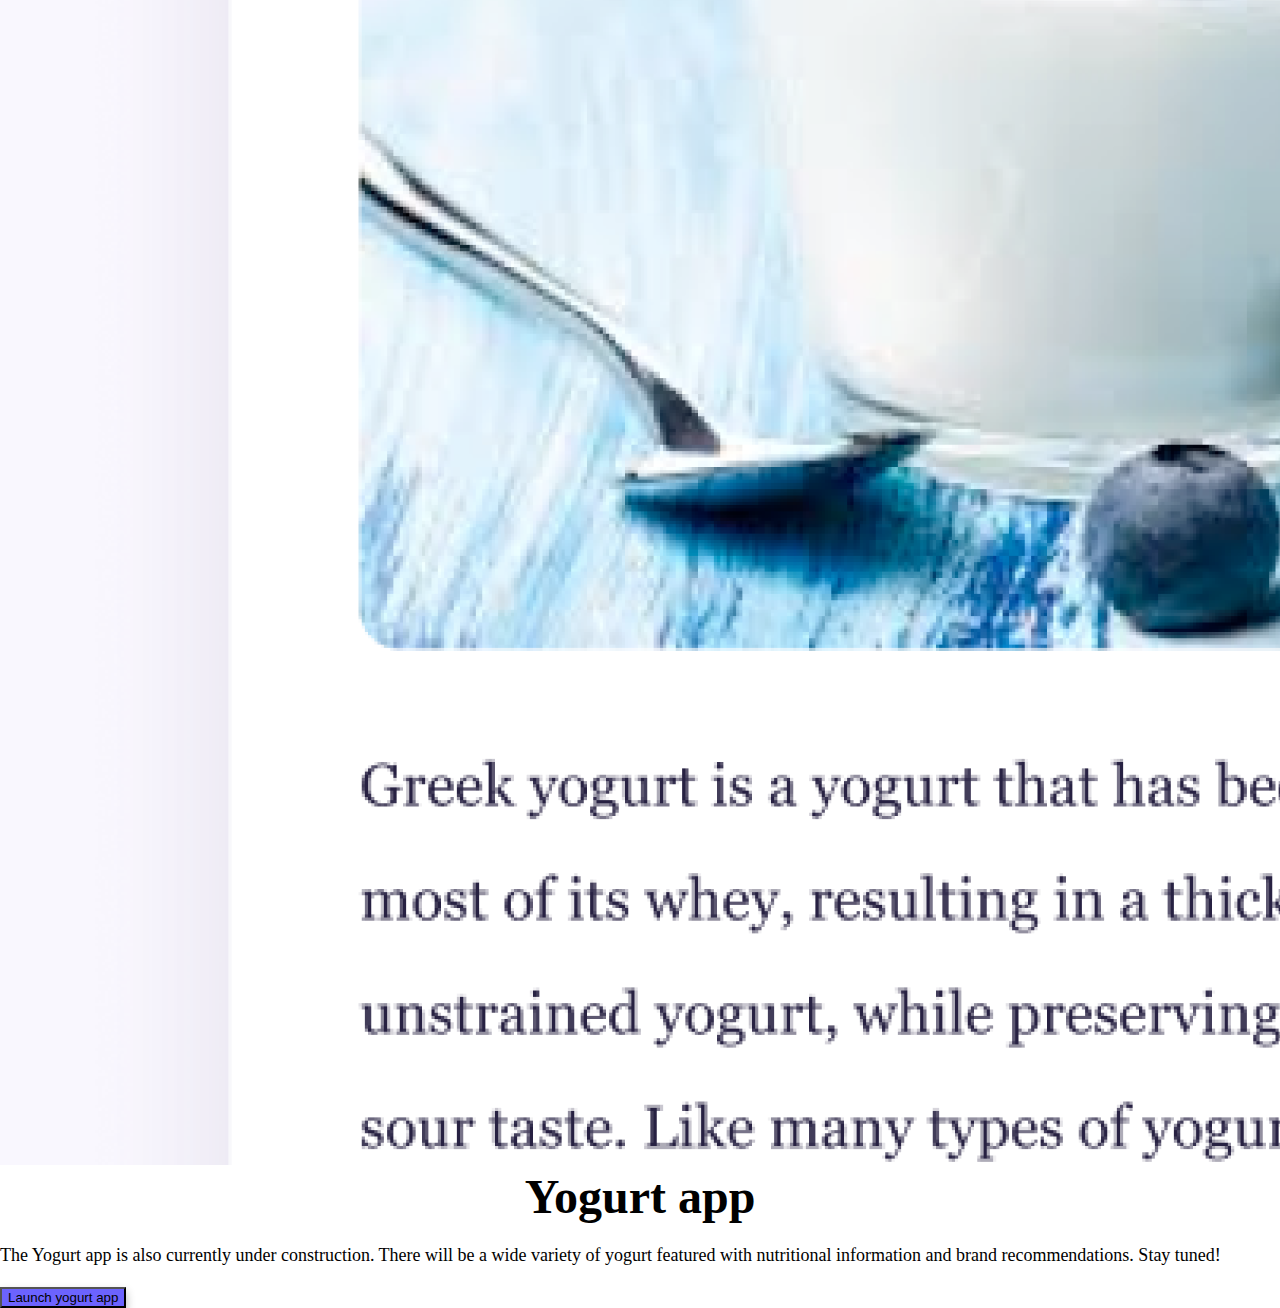
==== commit b934b4c8: "GitHub Button css" ====
--- a/index.html
+++ b/index.html
@@ -48,7 +48,7 @@
     <div class="navigation-links">
       <a href="about.html#contact" class="contact-link">Contact me</a>
       <a href="about.html" class="about-link">About me</a>
-      <a href="https://github.com/Hayb0312/HostedSite.git" target="_parent"><button>GitHub</button></a>
+      <a href="https://github.com/Hayb0312/HostedSite.git" class="btn btn-purple app-button text-white p-3"><button>GitHub</button></a>
     </div>
     <div class="container mt-5">
       <div class="row">
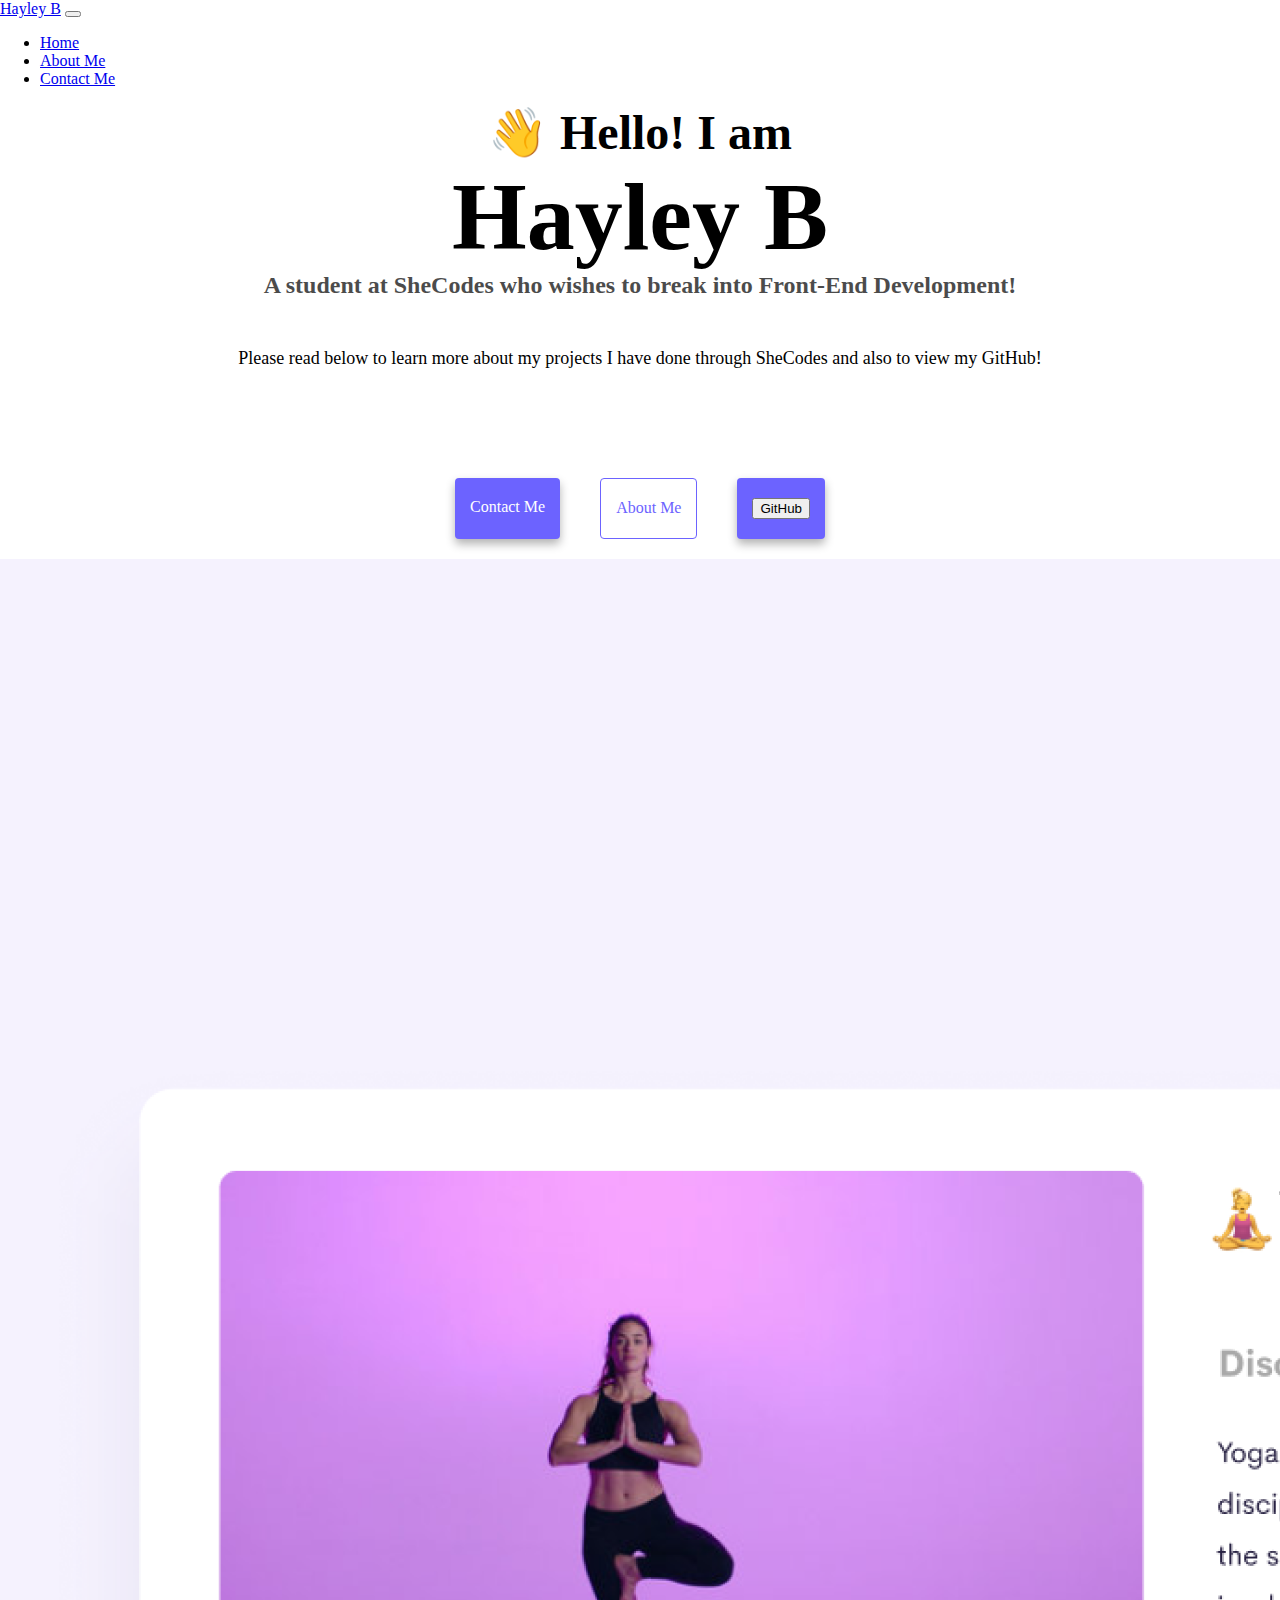
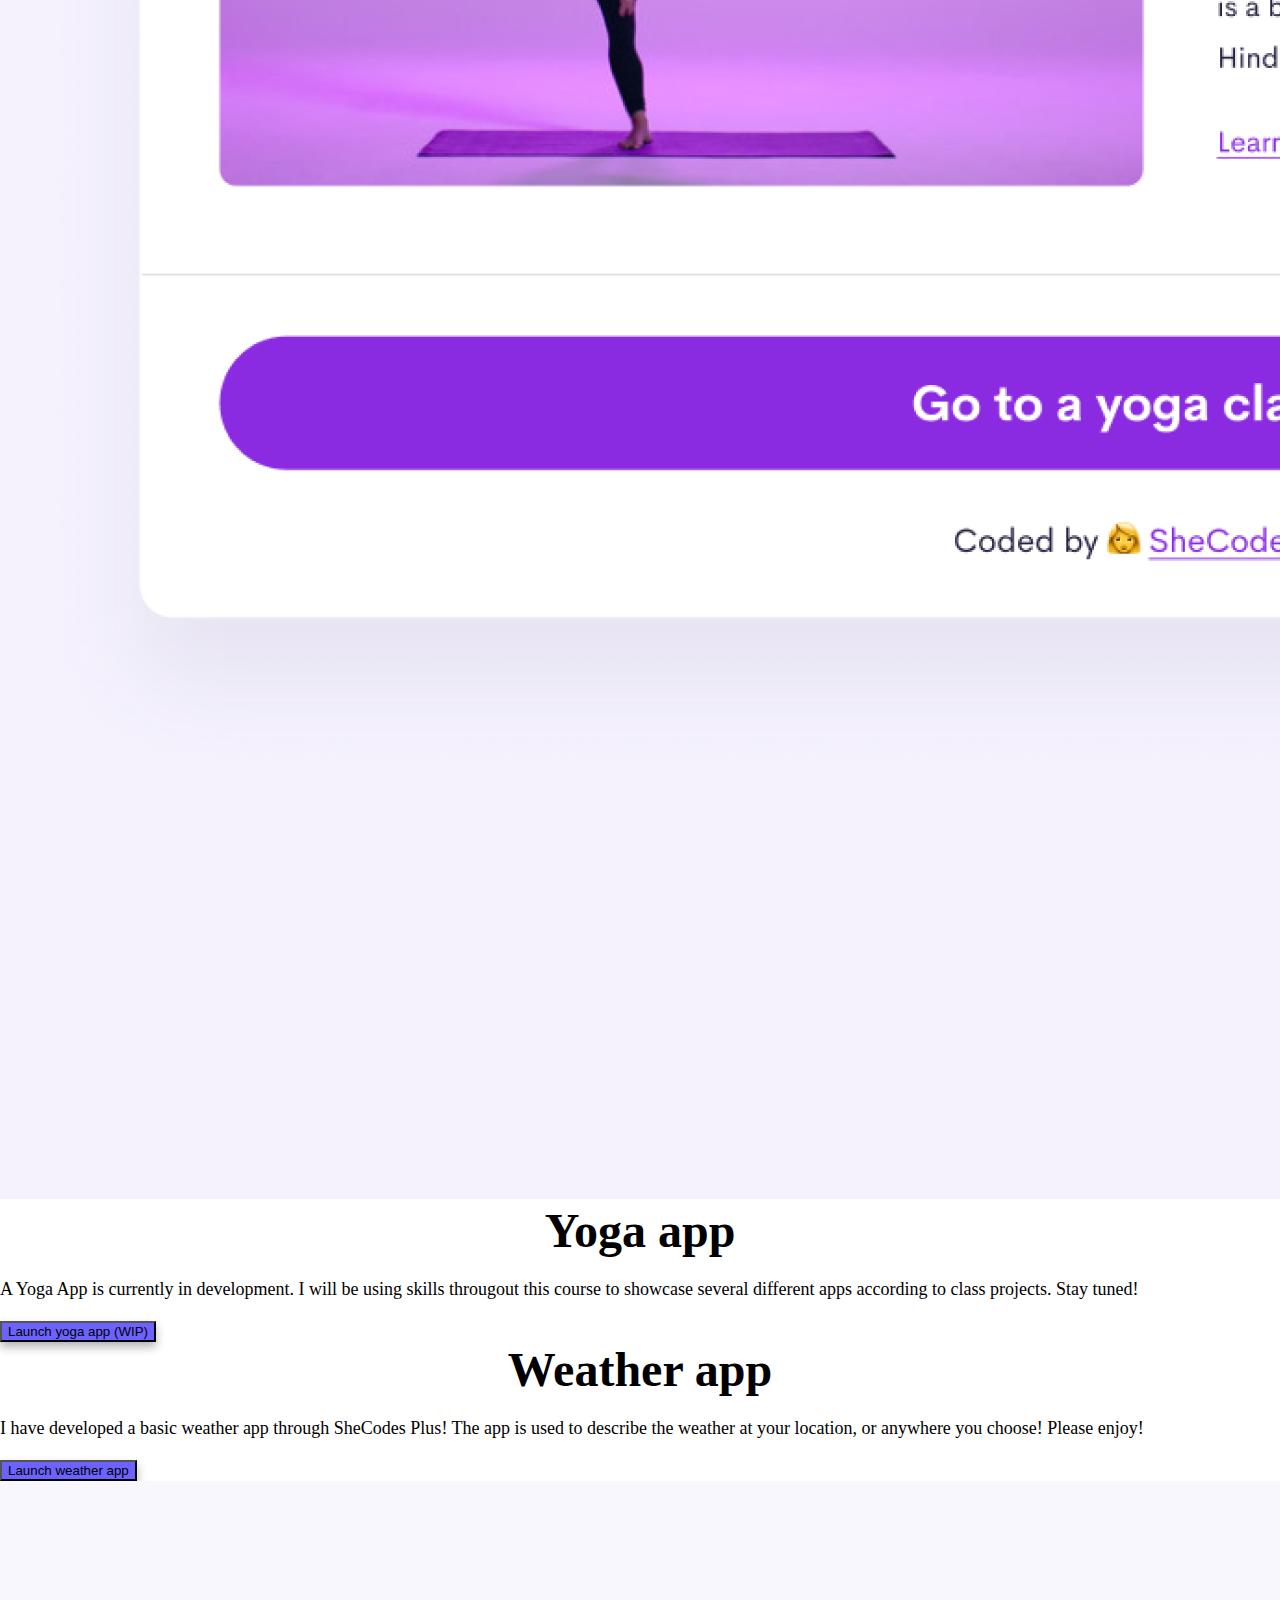
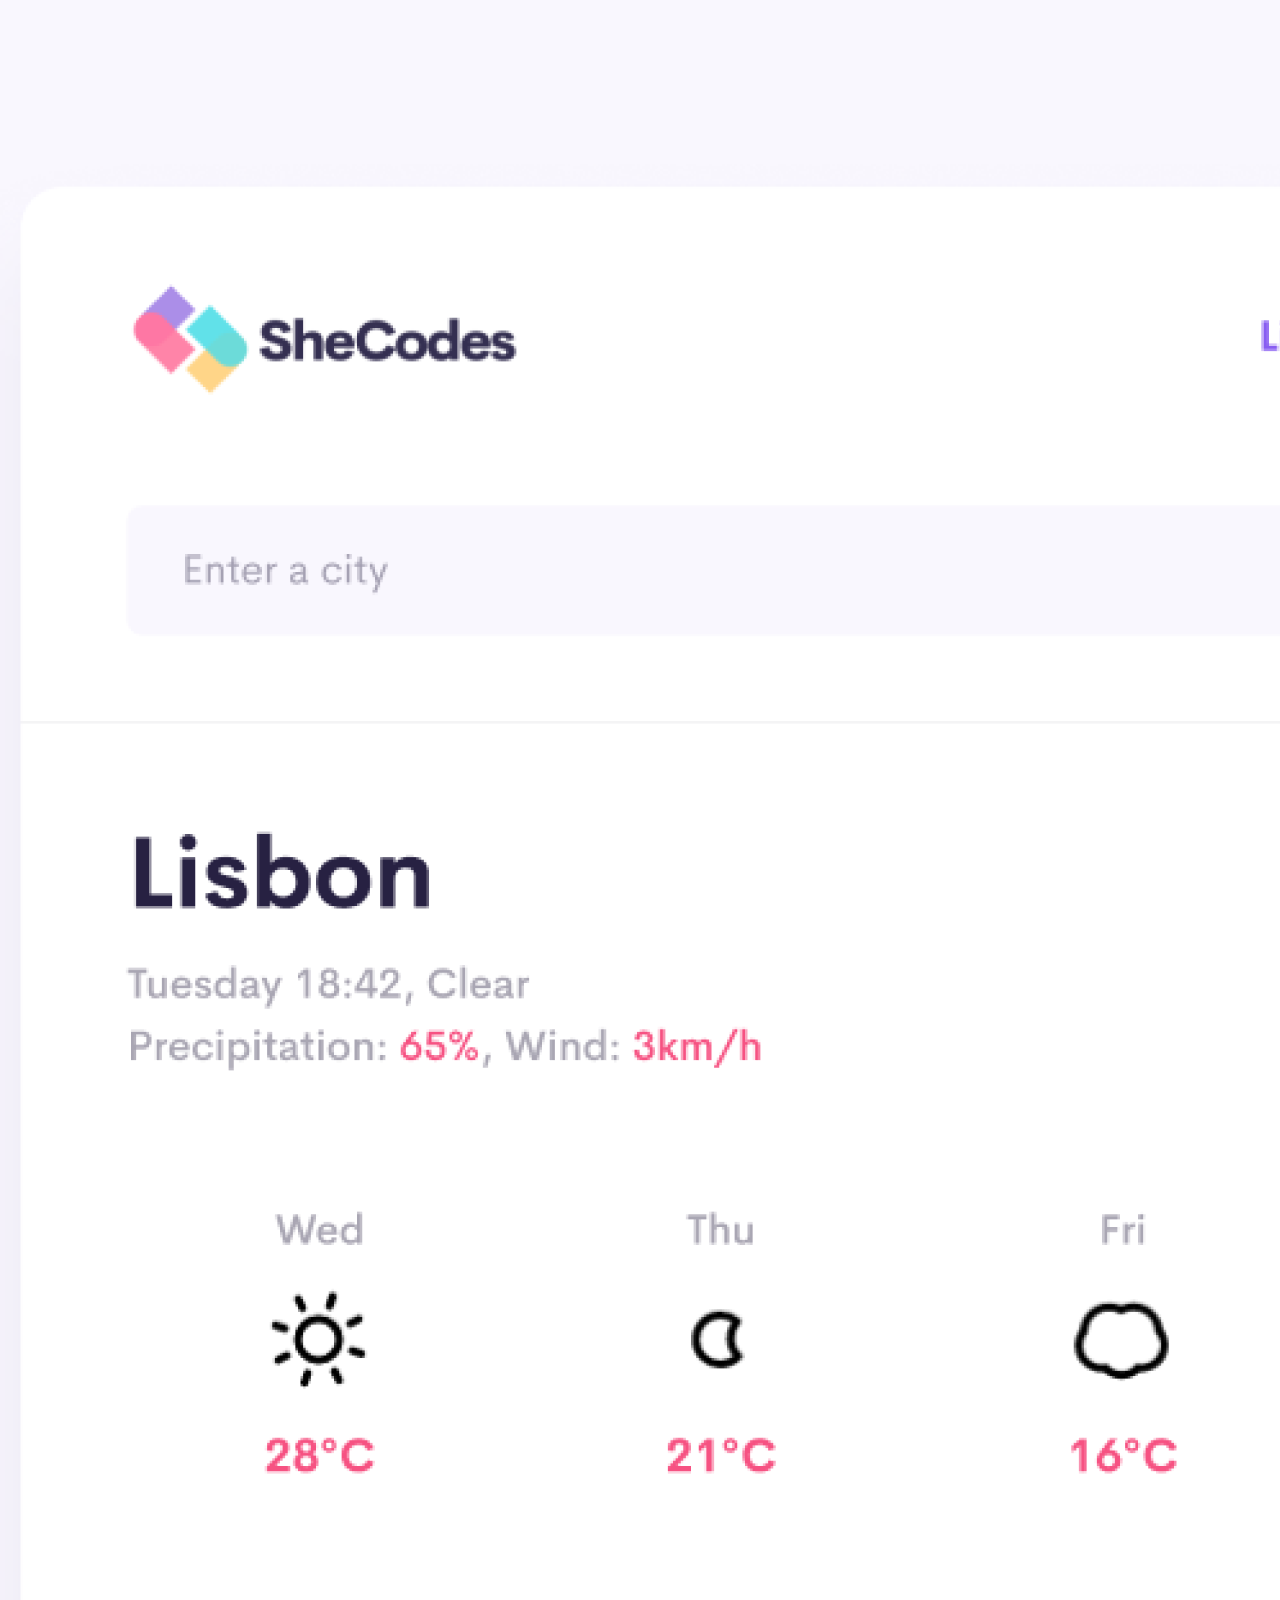
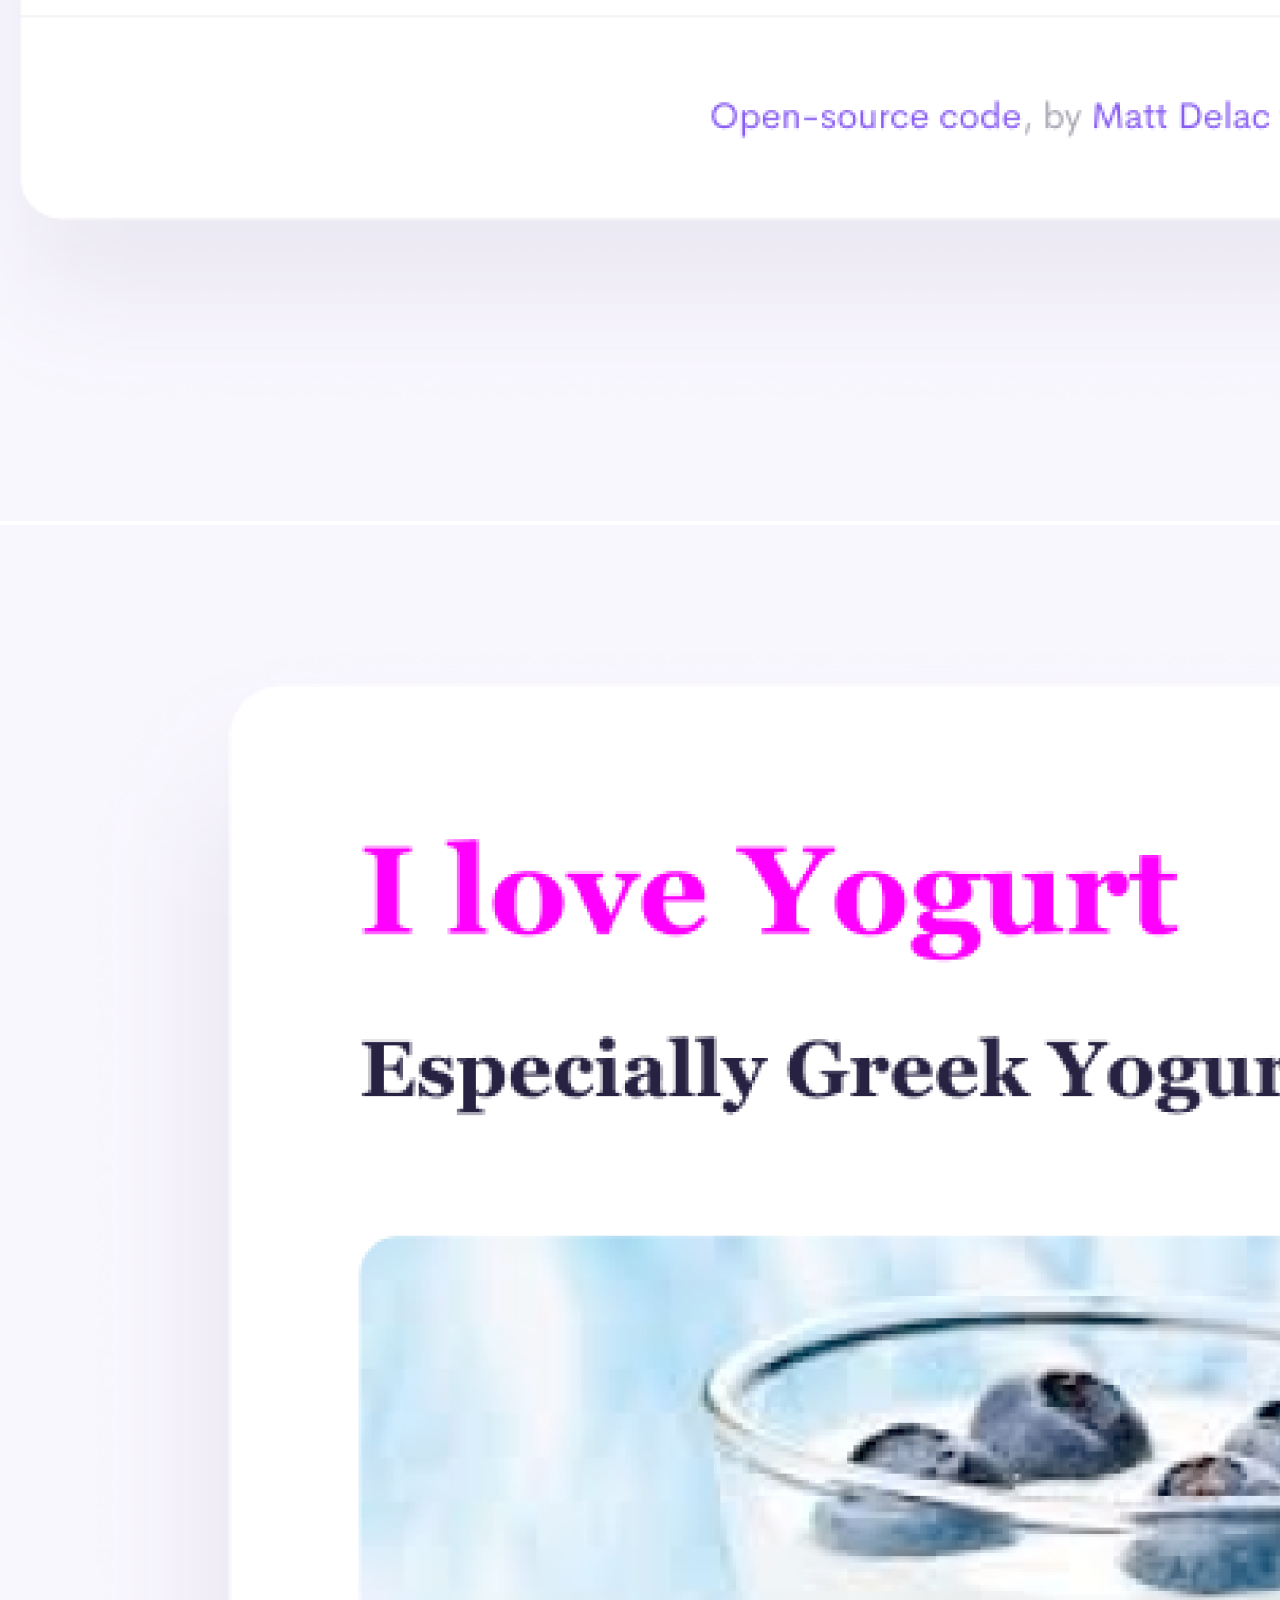
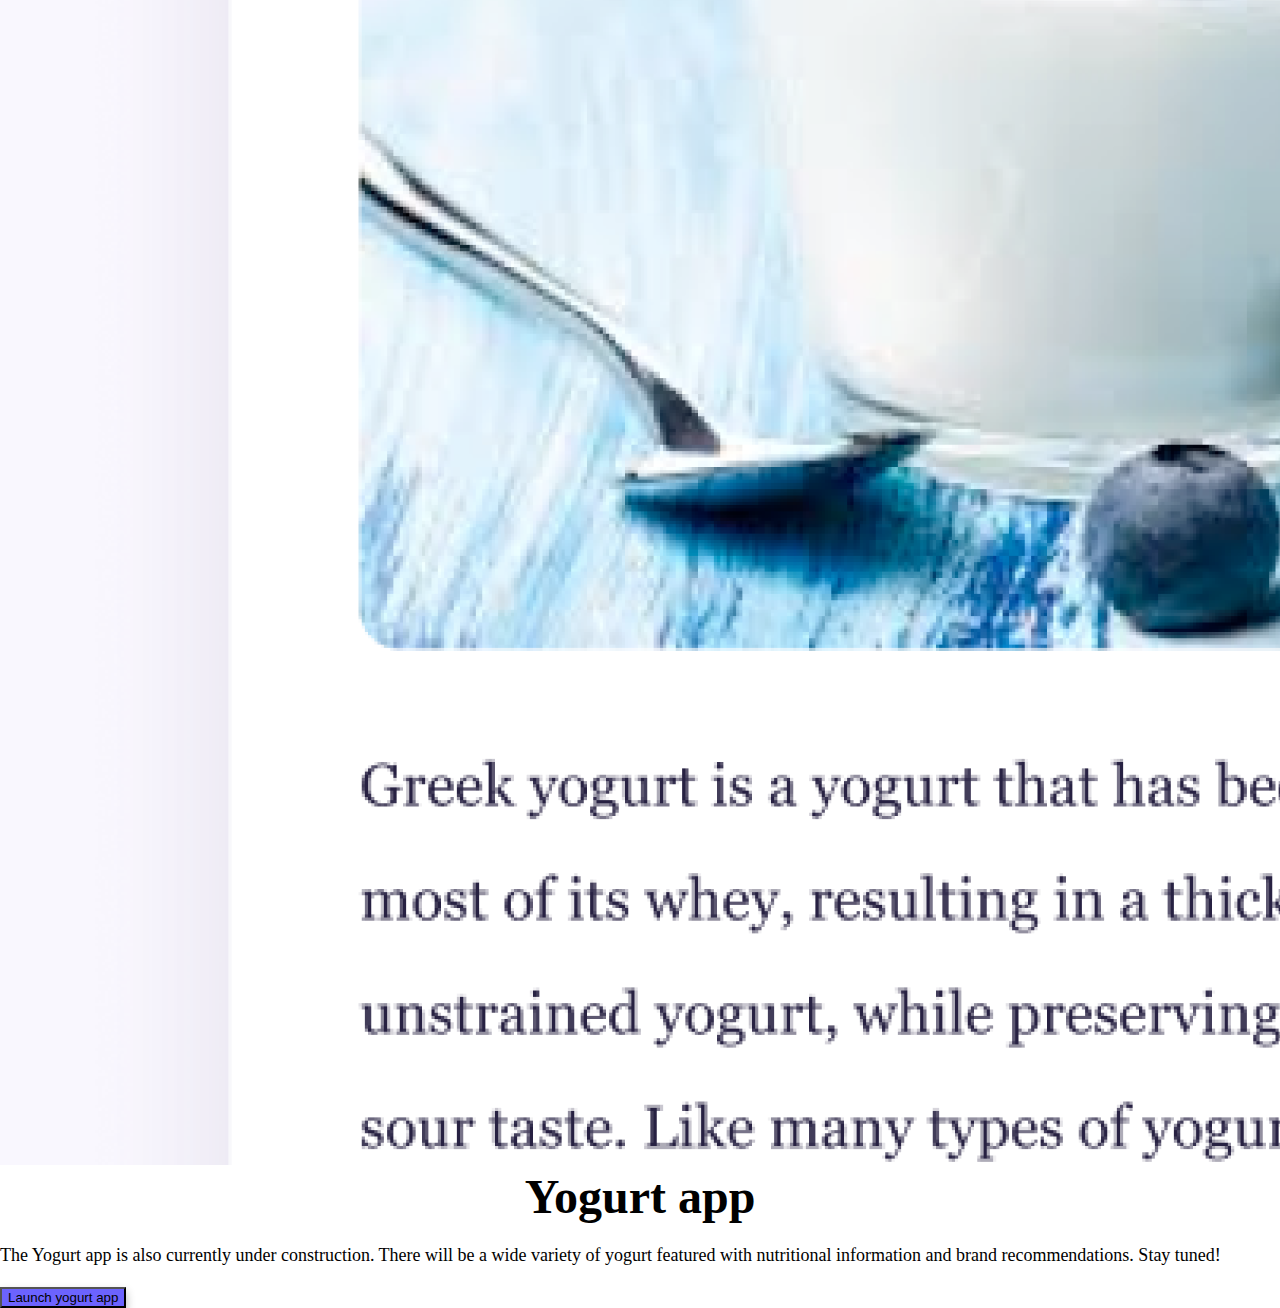
==== commit 91ac1485: "Fixed NAVBAR on smaller screens" ====
--- a/index.html
+++ b/index.html
@@ -19,25 +19,28 @@
     <link rel="stylesheet" href="style.css" />
   </head>
   <body>
-      <nav class="navbar fixed-top navbar-expand-lg navbar-light bg-light mt-0">
-          <a class="navbar-brand" href="#">Hayley B</a>
-          <button class="navbar-toggler" type="button" data-toggle="collapse" data-target="#navbarNav" aria-controls="navbarNav" aria-expanded="false" aria-label="Toggle navigation">
-            <span class="navbar-toggler-icon"></span>
-          </button>
-          <div class="collapse navbar-collapse" id="navbarNav">
-            <ul class="navbar-nav">
-              <li class="nav-item active">
-                <a class="nav-link" href="index.html">Home <span class="sr-only">(current)</span></a>
-              </li>
-              <li class="nav-item">
-                <a class="nav-link" href="about.html">About me</a>
-              </li>
-              <li class="nav-item">
-                <a class="nav-link" href="about.html#contact">Contact me</a>
-              </li>
-            </ul>
-          </div>
-        </nav>
+
+<nav class="navbar navbar-expand-lg navbar-light bg-light">
+  <div class="container-fluid">
+    <a class="navbar-brand" href="#">Hayley B</a>
+    <button class="navbar-toggler" type="button" data-bs-toggle="collapse" data-bs-target="#navbarNav" aria-controls="navbarNav" aria-expanded="false" aria-label="Toggle navigation">
+      <span class="navbar-toggler-icon"></span>
+    </button>
+    <div class="collapse navbar-collapse" id="navbarNav">
+      <ul class="navbar-nav">
+        <li class="nav-item">
+          <a class="nav-link active" aria-current="page" href="index.html">Home</a>
+        </li>
+        <li class="nav-item">
+          <a class="nav-link" href="about.html">About Me</a>
+        </li>
+        <li class="nav-item">
+          <a class="nav-link" href="about.html#contact">Contact Me</a>
+        </li>
+      </ul>
+    </div>
+  </div>
+</nav>
     <h2>👋 Hello! I am</h2>
     <h1>Hayley B</h1>
     <h3>A student at SheCodes who wishes to break into Front-End Development!</h3>
